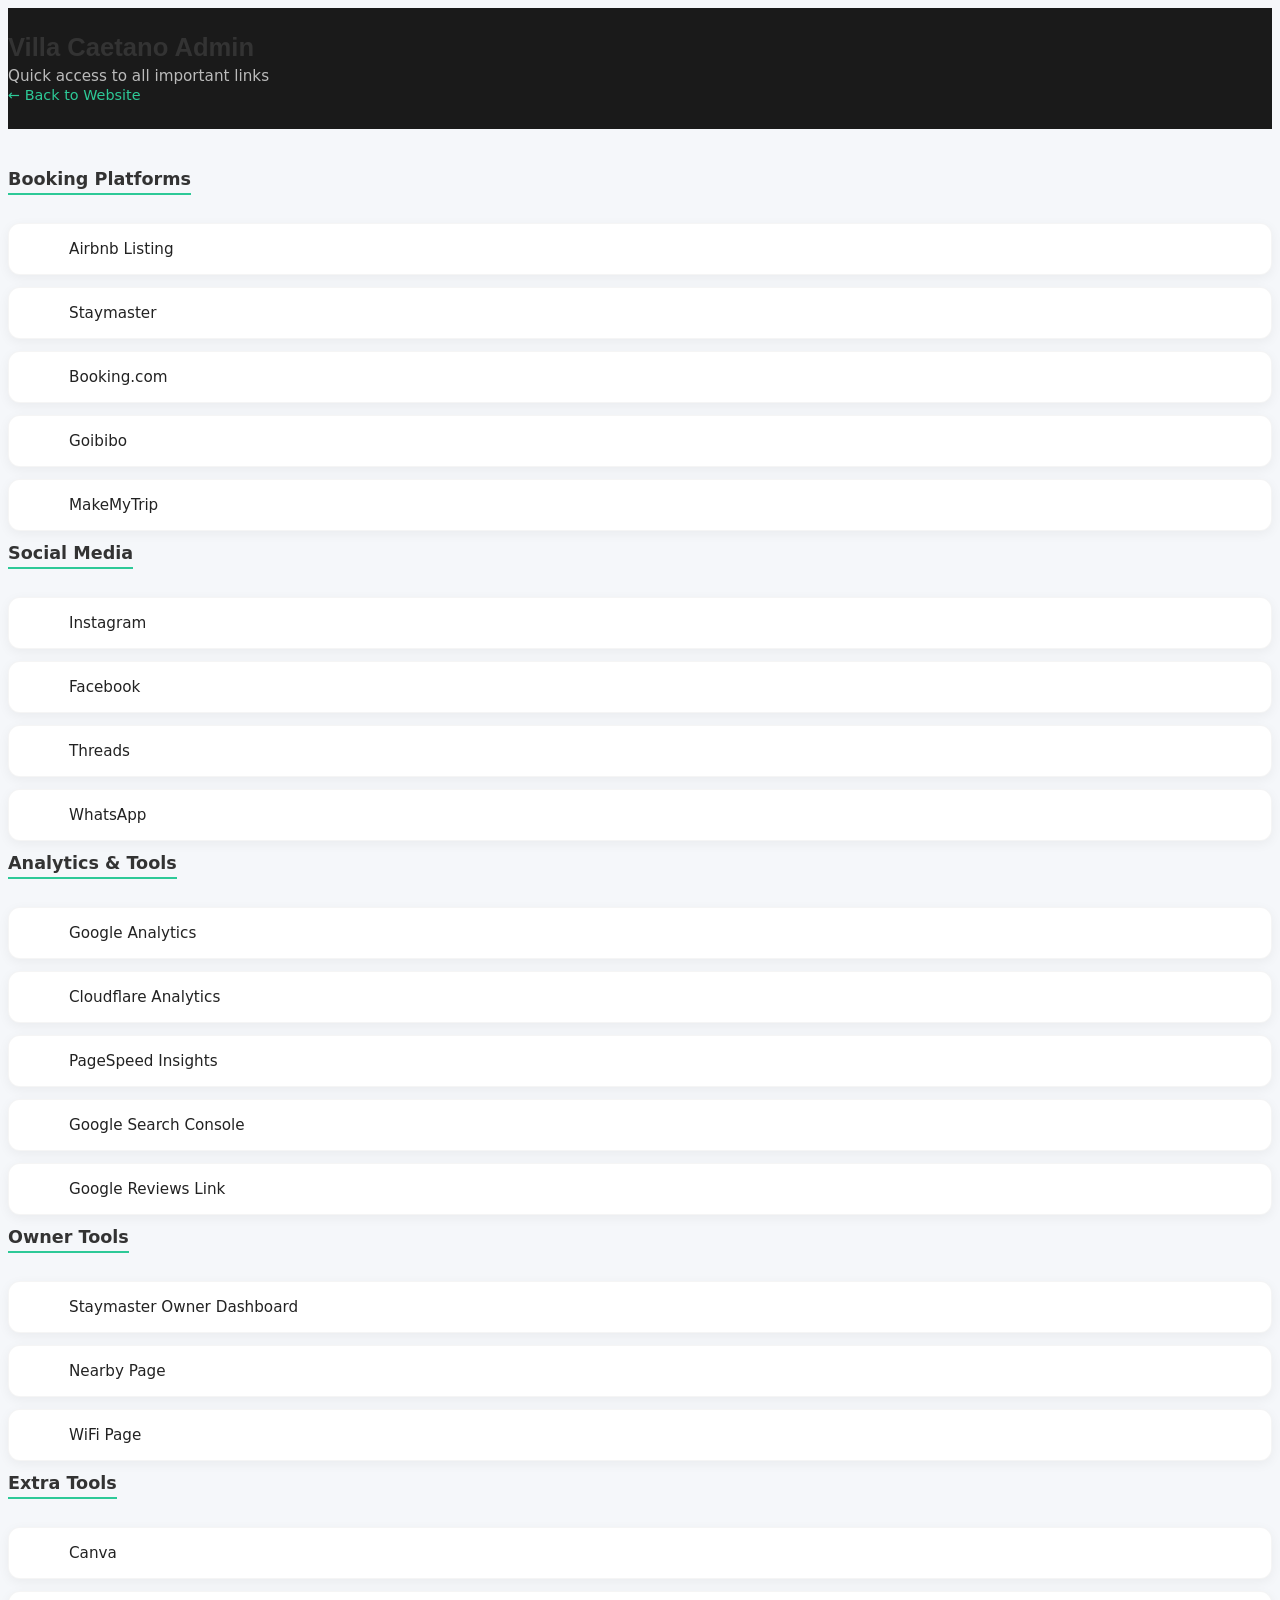
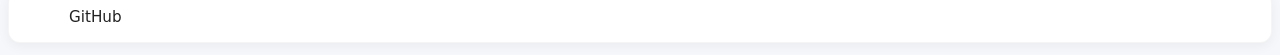
==== admin.html @ e0079b26 "Add files via upload" ====
<!DOCTYPE html>
<html lang="en">
<head>
  <meta charset="utf-8">
  <meta name="viewport" content="width=device-width, initial-scale=1.0">
  <title>Admin | Villa Caetano</title>
  <meta name="robots" content="noindex, nofollow">
  <link rel="icon" href="assets/img/favicon.png" type="image/png">
  <link href="assets/vendor/bootstrap/css/bootstrap.min.css" rel="stylesheet">
  <link href="assets/vendor/bootstrap-icons/bootstrap-icons.css" rel="stylesheet">
  <link href="assets/css/main.css" rel="stylesheet">

  <style>
    body {
      background: #f5f7fa;
    }
    .admin-header {
      background: #1a1a1a;
      color: white;
      padding: 25px 0;
      margin-bottom: 40px;
    }
    .admin-header h1 {
      font-size: 1.6rem;
      margin: 0;
    }
    .admin-header p {
      margin: 5px 0 0;
      opacity: 0.7;
      font-size: 0.95rem;
    }
    .section-title {
      font-size: 1.1rem;
      font-weight: 600;
      margin-bottom: 18px;
      color: #333;
      border-bottom: 2px solid #2dc997;
      display: inline-block;
      padding-bottom: 4px;
    }
    .link-card {
      background: white;
      border-radius: 12px;
      padding: 16px 18px;
      margin-bottom: 12px;
      display: flex;
      align-items: center;
      gap: 14px;
      text-decoration: none;
      color: #222;
      box-shadow: 0 3px 12px rgba(0,0,0,0.05);
      transition: all 0.25s ease;
      border: 1px solid rgba(0,0,0,0.04);
    }
    .link-card:hover {
      transform: translateY(-3px);
      box-shadow: 0 8px 20px rgba(0,0,0,0.09);
      color: #2dc997;
    }
    .link-card i {
      font-size: 1.4rem;
      width: 28px;
      text-align: center;
    }
    .link-card span {
      font-weight: 500;
      font-size: 0.95rem;
    }
    .back-link {
      color: #2dc997;
      text-decoration: none;
      font-size: 0.9rem;
    }
    .back-link:hover {
      text-decoration: underline;
    }
  </style>
</head>
<body>

  <div class="admin-header">
    <div class="container d-flex justify-content-between align-items-center">
      <div>
        <h1>Villa Caetano Admin</h1>
        <p>Quick access to all important links</p>
      </div>
      <a href="/" class="back-link">← Back to Website</a>
    </div>
  </div>

  <div class="container pb-5">
    <div class="row g-4">

      <!-- BOOKING PLATFORMS -->
      <div class="col-md-6 col-lg-4">
        <div class="section-title">Booking Platforms</div>

        <a href="https://www.airbnb.co.in/rooms/1704891866347043281" target="_blank" class="link-card">
          <i class="bi bi-house-heart" style="color:#FF5A5F;"></i>
          <span>Airbnb Listing</span>
        </a>

        <a href="https://staymaster.in/property-details/caetano" target="_blank" class="link-card">
          <i class="bi bi-building" style="color:#2dc997;"></i>
          <span>Staymaster</span>
        </a>

        <a href="https://www.booking.com/" target="_blank" class="link-card">
          <i class="bi bi-calendar-check" style="color:#003580;"></i>
          <span>Booking.com</span>
        </a>

        <a href="https://www.goibibo.com/" target="_blank" class="link-card">
          <i class="bi bi-airplane" style="color:#ff6600;"></i>
          <span>Goibibo</span>
        </a>

        <a href="https://www.makemytrip.com/" target="_blank" class="link-card">
          <i class="bi bi-briefcase" style="color:#e71c23;"></i>
          <span>MakeMyTrip</span>
        </a>
      </div>

      <!-- SOCIAL MEDIA -->
      <div class="col-md-6 col-lg-4">
        <div class="section-title">Social Media</div>

        <a href="https://www.instagram.com/villacaetanogoa/" target="_blank" class="link-card">
          <i class="bi bi-instagram" style="color:#E1306C;"></i>
          <span>Instagram</span>
        </a>

        <a href="https://www.facebook.com/villacaetanogoa/" target="_blank" class="link-card">
          <i class="bi bi-facebook" style="color:#1877F2;"></i>
          <span>Facebook</span>
        </a>

        <a href="https://www.threads.net/@villacaetanogoa" target="_blank" class="link-card">
          <i class="bi bi-threads" style="color:#000;"></i>
          <span>Threads</span>
        </a>

        <a href="https://wa.me/917020430564" target="_blank" class="link-card">
          <i class="bi bi-whatsapp" style="color:#25D366;"></i>
          <span>WhatsApp</span>
        </a>
      </div>

      <!-- ANALYTICS & TOOLS -->
      <div class="col-md-6 col-lg-4">
        <div class="section-title">Analytics & Tools</div>

        <a href="https://analytics.google.com/" target="_blank" class="link-card">
          <i class="bi bi-graph-up" style="color:#F9AB00;"></i>
          <span>Google Analytics</span>
        </a>

        <a href="https://dash.cloudflare.com/" target="_blank" class="link-card">
          <i class="bi bi-cloud" style="color:#F6821F;"></i>
          <span>Cloudflare Analytics</span>
        </a>

        <a href="https://pagespeed.web.dev/analysis?url=https://villacaetano.com" target="_blank" class="link-card">
          <i class="bi bi-speedometer2" style="color:#4285F4;"></i>
          <span>PageSpeed Insights</span>
        </a>

        <a href="https://search.google.com/search-console" target="_blank" class="link-card">
          <i class="bi bi-search" style="color:#34A853;"></i>
          <span>Google Search Console</span>
        </a>

        <a href="https://g.page/r/CSmhO2K32fIWEBM/review" target="_blank" class="link-card">
          <i class="bi bi-star" style="color:#FBBC05;"></i>
          <span>Google Reviews Link</span>
        </a>
      </div>

      <!-- OWNER / USEFUL -->
      <div class="col-md-6 col-lg-4">
        <div class="section-title">Owner Tools</div>

        <a href="https://staymaster.s.gy/caetano-villa-3bhk" target="_blank" class="link-card">
          <i class="bi bi-speedometer" style="color:#2dc997;"></i>
          <span>Staymaster Owner Dashboard</span>
        </a>

        <a href="nearby.html" class="link-card">
          <i class="bi bi-geo-alt" style="color:#e74c3c;"></i>
          <span>Nearby Page</span>
        </a>

        <a href="wifi.html" class="link-card">
          <i class="bi bi-wifi" style="color:#3498db;"></i>
          <span>WiFi Page</span>
        </a>
      </div>

      <!-- EXTRA USEFUL TOOLS -->
      <div class="col-md-6 col-lg-4">
        <div class="section-title">Extra Tools</div>

        <a href="https://www.canva.com/" target="_blank" class="link-card">
          <i class="bi bi-palette" style="color:#00C4CC;"></i>
          <span>Canva</span>
        </a>

        <a href="https://github.com/" target="_blank" class="link-card">
          <i class="bi bi-github" style="color:#333;"></i>
          <span>GitHub</span>
        </a>
      </div>

    </div>
  </div>

</body>
</html>
---- assets/css/main.css ----
/**
* Template Name: Regna
* Template URL: https://bootstrapmade.com/regna-bootstrap-onepage-template/
* Updated: Aug 07 2024 with Bootstrap v5.3.3
* Author: BootstrapMade.com
* License: https://bootstrapmade.com/license/
* Cleaned for Villa Caetano
*/

/*--------------------------------------------------------------
# Font & Color Variables
--------------------------------------------------------------*/
:root {
  --default-font: "Roboto", system-ui, -apple-system, "Segoe UI", Roboto, "Helvetica Neue", Arial, "Noto Sans", "Liberation Sans", sans-serif, "Apple Color Emoji", "Segoe UI Emoji", "Segoe UI Symbol", "Noto Color Emoji";
  --heading-font: "Roboto", sans-serif;
  --nav-font: "Poppins", sans-serif;
}

:root {
  --background-color: #ffffff;
  --default-color: #666666;
  --heading-color: #333333;
  --accent-color: #2dc997;
  --surface-color: #ffffff;
  --contrast-color: #ffffff;
}

:root {
  --nav-color: #ffffff;
  --nav-hover-color: #ffffff;
  --nav-mobile-background-color: #ffffff;
  --nav-dropdown-background-color: #ffffff;
  --nav-dropdown-color: #666666;
  --nav-dropdown-hover-color: #2dc997;
}

.light-background {
  --background-color: #f9f9f9;
  --surface-color: #ffffff;
}

.dark-background {
  --background-color: #2f3942;
  --default-color: #ffffff;
  --heading-color: #ffffff;
  --surface-color: #445360;
  --contrast-color: #ffffff;
}

:root {
  scroll-behavior: smooth;
}

/*--------------------------------------------------------------
# General Styling & Shared Classes
--------------------------------------------------------------*/
body {
  color: var(--default-color);
  background-color: var(--background-color);
  font-family: var(--default-font);
}

a {
  color: var(--accent-color);
  text-decoration: none;
  transition: 0.3s;
}

a:hover {
  color: color-mix(in srgb, var(--accent-color), transparent 25%);
  text-decoration: none;
}

h1, h2, h3, h4, h5, h6 {
  color: var(--heading-color);
  font-family: var(--heading-font);
}

/* Pulsating Play Button */
.pulsating-play-btn {
  width: 94px;
  height: 94px;
  background: radial-gradient(var(--accent-color) 50%, color-mix(in srgb, var(--accent-color), transparent 75%) 52%);
  border-radius: 50%;
  display: block;
  position: relative;
  overflow: hidden;
}

.pulsating-play-btn:before {
  content: "";
  position: absolute;
  width: 120px;
  height: 120px;
  animation-delay: 0s;
  animation: pulsate-play-btn 2s;
  animation-direction: forwards;
  animation-iteration-count: infinite;
  animation-timing-function: steps;
  opacity: 1;
  border-radius: 50%;
  border: 5px solid color-mix(in srgb, var(--accent-color), transparent 30%);
  top: -15%;
  left: -15%;
  background: rgba(198, 16, 0, 0);
}

.pulsating-play-btn:after {
  content: "";
  position: absolute;
  left: 50%;
  top: 50%;
  transform: translateX(-40%) translateY(-50%);
  width: 0;
  height: 0;
  border-top: 10px solid transparent;
  border-bottom: 10px solid transparent;
  border-left: 15px solid #fff;
  z-index: 100;
  transition: all 400ms cubic-bezier(0.55, 0.055, 0.675, 0.19);
}

.pulsating-play-btn:hover:before {
  content: "";
  position: absolute;
  left: 50%;
  top: 50%;
  transform: translateX(-40%) translateY(-50%);
  width: 0;
  height: 0;
  border: none;
  border-top: 10px solid transparent;
  border-bottom: 10px solid transparent;
  border-left: 15px solid #fff;
  z-index: 200;
  animation: none;
  border-radius: 0;
}

.pulsating-play-btn:hover:after {
  border-left: 15px solid var(--accent-color);
  transform: scale(20);
}

@keyframes pulsate-play-btn {
  0% {
    transform: scale(0.6, 0.6);
    opacity: 1;
  }
  100% {
    transform: scale(1, 1);
    opacity: 0;
  }
}

/*--------------------------------------------------------------
# Global Header
--------------------------------------------------------------*/
.header {
  --background-color: rgba(0, 0, 0, 0);
  --default-color: #ffffff;
  --heading-color: #ffffff;
  color: var(--default-color);
  background-color: var(--background-color);
  padding: 15px 0;
  transition: all 0.5s;
  z-index: 997;
}

.header .logo {
  line-height: 1;
}

.header .logo img {
  max-height: 70px;
  margin-right: auto;
}

.header .logo h1 {
  font-size: 30px;
  margin: 0;
  font-weight: 400;
  color: var(--heading-color);
  text-transform: uppercase;
}

.scrolled .header {
  box-shadow: 0px 0 18px rgba(0, 0, 0, 0.1);
  --background-color: #474d52;
}

/*--------------------------------------------------------------
# Navigation Menu
--------------------------------------------------------------*/
@media (min-width: 1200px) {
  .navmenu {
    padding: 0;
  }

  .navmenu ul {
    margin: 0;
    padding: 0;
    display: flex;
    list-style: none;
    align-items: center;
  }

  .navmenu li {
    position: relative;
  }

  .navmenu > ul > li {
    white-space: nowrap;
    padding: 15px 14px;
  }

  .navmenu > ul > li:last-child {
    padding-right: 0;
  }

  .navmenu a,
  .navmenu a:focus {
    color: var(--nav-color);
    font-size: 14px;
    padding: 0 2px;
    font-family: var(--nav-font);
    font-weight: 400;
    display: flex;
    align-items: center;
    justify-content: space-between;
    white-space: nowrap;
    transition: 0.3s;
    position: relative;
    text-transform: uppercase;
  }

  .navmenu a i,
  .navmenu a:focus i {
    font-size: 12px;
    line-height: 0;
    margin-left: 5px;
    transition: 0.3s;
  }

  .navmenu > ul > li > a:before {
    content: "";
    position: absolute;
    width: 100%;
    height: 2px;
    bottom: -6px;
    left: 0;
    background-color: var(--accent-color);
    visibility: hidden;
    width: 0px;
    transition: all 0.3s ease-in-out 0s;
  }

  .navmenu a:hover:before,
  .navmenu li:hover > a:before,
  .navmenu .active:before {
    visibility: visible;
    width: 100%;
  }

  .navmenu li:hover > a,
  .navmenu .active,
  .navmenu .active:focus {
    color: var(--nav-hover-color);
  }

  .navmenu .dropdown ul {
    margin: 0;
    padding: 10px 0;
    background: var(--nav-dropdown-background-color);
    display: block;
    position: absolute;
    visibility: hidden;
    left: 14px;
    top: 130%;
    opacity: 0;
    transition: 0.3s;
    border-radius: 4px;
    z-index: 99;
    box-shadow: 0px 0px 30px rgba(0, 0, 0, 0.1);
  }

  .navmenu .dropdown ul li {
    min-width: 200px;
  }

  .navmenu .dropdown ul a {
    padding: 10px 20px;
    font-size: 15px;
    text-transform: none;
    color: var(--nav-dropdown-color);
  }

  .navmenu .dropdown ul a i {
    font-size: 12px;
  }

  .navmenu .dropdown ul a:hover,
  .navmenu .dropdown ul .active:hover,
  .navmenu .dropdown ul li:hover > a {
    color: var(--nav-dropdown-hover-color);
  }

  .navmenu .dropdown:hover > ul {
    opacity: 1;
    top: 100%;
    visibility: visible;
  }

  .navmenu .dropdown .dropdown ul {
    top: 0;
    left: -90%;
    visibility: hidden;
  }

  .navmenu .dropdown .dropdown:hover > ul {
    opacity: 1;
    top: 0;
    left: -100%;
    visibility: visible;
  }
}

/* Mobile Navigation */
@media (max-width: 1199px) {
  .mobile-nav-toggle {
    color: var(--nav-color);
    font-size: 28px;
    line-height: 0;
    margin-right: 10px;
    cursor: pointer;
    transition: color 0.3s;
  }

  .navmenu {
    padding: 0;
    z-index: 9997;
  }

  .navmenu ul {
    display: none;
    list-style: none;
    position: absolute;
    inset: 60px 20px 20px 20px;
    padding: 10px 0;
    margin: 0;
    border-radius: 6px;
    background-color: var(--nav-mobile-background-color);
    border: 1px solid color-mix(in srgb, var(--default-color), transparent 90%);
    box-shadow: none;
    overflow-y: auto;
    transition: 0.3s;
    z-index: 9998;
  }

  .navmenu a,
  .navmenu a:focus {
    color: var(--nav-dropdown-color);
    padding: 10px 20px;
    font-family: var(--nav-font);
    font-size: 17px;
    font-weight: 500;
    display: flex;
    align-items: center;
    justify-content: space-between;
    white-space: nowrap;
    transition: 0.3s;
  }

  .navmenu a i,
  .navmenu a:focus i {
    font-size: 12px;
    line-height: 0;
    margin-left: 5px;
    width: 30px;
    height: 30px;
    display: flex;
    align-items: center;
    justify-content: center;
    border-radius: 50%;
    transition: 0.3s;
    background-color: color-mix(in srgb, var(--accent-color), transparent 90%);
  }

  .navmenu a i:hover,
  .navmenu a:focus i:hover {
    background-color: var(--accent-color);
    color: var(--contrast-color);
  }

  .navmenu a:hover,
  .navmenu .active,
  .navmenu .active:focus {
    color: var(--nav-dropdown-hover-color);
  }

  .navmenu .active i,
  .navmenu .active:focus i {
    background-color: var(--accent-color);
    color: var(--contrast-color);
    transform: rotate(180deg);
  }

  .navmenu .dropdown ul {
    position: static;
    display: none;
    z-index: 99;
    padding: 10px 0;
    margin: 10px 20px;
    background-color: var(--nav-dropdown-background-color);
    transition: all 0.5s ease-in-out;
  }

  .navmenu .dropdown ul ul {
    background-color: rgba(33, 37, 41, 0.1);
  }

  .navmenu .dropdown > .dropdown-active {
    display: block;
    background-color: rgba(33, 37, 41, 0.03);
  }

  .mobile-nav-active {
    overflow: hidden;
  }

  .mobile-nav-active .mobile-nav-toggle {
    color: #fff;
    position: absolute;
    font-size: 32px;
    top: 15px;
    right: 15px;
    margin-right: 0;
    z-index: 9999;
  }

  .mobile-nav-active .navmenu {
    position: fixed;
    overflow: hidden;
    inset: 0;
    background: rgba(33, 37, 41, 0.8);
    transition: 0.3s;
  }

  .mobile-nav-active .navmenu > ul {
    display: block;
  }
}

/*--------------------------------------------------------------
# Global Footer
--------------------------------------------------------------*/
.footer {
  color: var(--default-color);
  background-color: var(--background-color);
  font-size: 14px;
  text-align: center;
  padding: 30px 0;
  position: relative;
}

.footer h3 {
  font-size: 36px;
  font-weight: 700;
  position: relative;
  padding: 0;
  margin: 0 0 15px 0;
}

.footer p {
  font-size: 15px;
  font-style: italic;
  padding: 0;
  margin: 0 0 30px 0;
}

.footer .social-links {
  margin: 0 0 30px 0;
}

.footer .social-links a {
  font-size: 16px;
  display: flex;
  align-items: center;
  justify-content: center;
  background: var(--accent-color);
  color: var(--contrast-color);
  line-height: 1;
  margin: 0 4px;
  border-radius: 50%;
  text-align: center;
  width: 36px;
  height: 36px;
  transition: 0.3s;
}

.footer .social-links a:hover {
  background: color-mix(in srgb, var(--accent-color), transparent 20%);
  text-decoration: none;
}

.footer .copyright {
  padding-top: 25px;
  border-top: 1px solid color-mix(in srgb, var(--default-color), transparent 90%);
}

.footer .credits {
  font-size: 13px;
  padding-top: 5px;
}

/*--------------------------------------------------------------
# Disable AOS animation delay on mobile
--------------------------------------------------------------*/
@media screen and (max-width: 768px) {
  [data-aos-delay] {
    transition-delay: 0 !important;
  }
}

/*--------------------------------------------------------------
# Global Sections
--------------------------------------------------------------*/
section,
.section {
  color: var(--default-color);
  background-color: var(--background-color);
  padding: 60px 0;
  scroll-margin-top: 81px;
  overflow: clip;
}

@media (max-width: 1199px) {
  section,
  .section {
    scroll-margin-top: 66px;
  }
}

/*--------------------------------------------------------------
# Global Section Titles
--------------------------------------------------------------*/
.section-title {
  text-align: center;
  padding-bottom: 60px;
  position: relative;
}

.section-title h2 {
  font-size: 32px;
  font-weight: 700;
  margin-bottom: 15px;
  text-transform: uppercase;
}

.section-title p {
  margin-bottom: 0;
}

/*--------------------------------------------------------------
# Hero Section
--------------------------------------------------------------*/
.hero {
  width: 100%;
  min-height: 100vh;
  position: relative;
  padding: 80px 0;
  display: flex;
  align-items: center;
  justify-content: center;
}

.hero img {
  position: absolute;
  inset: 0;
  display: block;
  width: 100%;
  height: 100%;
  object-fit: cover;
  z-index: 1;
}

.hero:before {
  content: "";
  background: color-mix(in srgb, var(--background-color), transparent 65%);
  position: absolute;
  inset: 0;
  z-index: 2;
}

.hero .container {
  position: relative;
  z-index: 3;
}

.hero h2 {
  margin: 0;
  font-size: 48px;
  font-weight: 700;
}

.hero p {
  margin: 10px 0 0 0;
  font-size: 24px;
  color: var(--heading-color);
}

.hero .btn-get-started {
  color: var(--default-color);
  font-weight: 400;
  font-size: 16px;
  letter-spacing: 1px;
  display: inline-block;
  padding: 8px 40px;
  margin: 30px 0 0 0;
  border-radius: 4px;
  transition: 0.5s;
  border: 2px solid color-mix(in srgb, var(--default-color), transparent 50%);
}

.hero .btn-get-started:hover {
  color: var(--contrast-color);
  background: var(--accent-color);
  border-color: var(--accent-color);
}

@media (max-width: 768px) {
  .hero h2 {
    font-size: 32px;
  }
  .hero p {
    font-size: 18px;
  }
}

/*--------------------------------------------------------------
# About Section
--------------------------------------------------------------*/
.about .content h3 {
  font-size: 2rem;
  font-weight: 700;
}

.about .content ul {
  list-style: none;
  padding: 0;
}

.about .content ul li {
  display: flex;
  align-items: flex-start;
  margin-top: 40px;
}

.about .content ul i {
  flex-shrink: 0;
  font-size: 48px;
  color: #2dc997;
  margin-right: 20px;
  line-height: 0;
}

.about .content ul h5 {
  font-size: 18px;
  font-weight: 700;
}

.about .content ul p {
  font-size: 15px;
}

.about .content p:last-child {
  margin-bottom: 0;
}

.about .pulsating-play-btn {
  position: absolute;
  left: calc(50% - 47px);
  top: calc(50% - 47px);
}

/*--------------------------------------------------------------
# Portfolio / Gallery Section
--------------------------------------------------------------*/
.portfolio .portfolio-filters {
  padding: 0 0 20px 0;
  margin: 0 auto;
  list-style: none;
  text-align: center;
}

.portfolio .portfolio-filters li {
  cursor: pointer;
  display: inline-block;
  padding: 0;
  font-size: 18px;
  font-weight: 500;
  margin: 0 10px;
  line-height: 1;
  transition: all 0.3s ease-in-out;
}

.portfolio .portfolio-filters li:hover,
.portfolio .portfolio-filters li.filter-active {
  color: var(--accent-color);
}

.portfolio .portfolio-filters li:first-child {
  margin-left: 0;
}

.portfolio .portfolio-filters li:last-child {
  margin-right: 0;
}

@media (max-width: 575px) {
  .portfolio .portfolio-filters li {
    font-size: 14px;
    margin: 0 5px;
  }
}

.portfolio .portfolio-content {
  background-color: var(--surface-color);
  box-shadow: 0px 10px 30px rgba(0, 0, 0, 0.1);
  height: 100%;
  overflow: hidden;
}

.portfolio .portfolio-content img {
  transition: 0.3s;
  position: relative;
  z-index: 1;
}

.portfolio .portfolio-content .portfolio-info {
  background-color: var(--background-color);
  border-top: 1px solid color-mix(in srgb, var(--default-color), transparent 90%);
  padding: 25px 20px;
  position: relative;
  z-index: 2;
}

.portfolio .portfolio-content .portfolio-info h4 {
  font-size: 18px;
  font-weight: 600;
  padding-right: 50px;
}

.portfolio .portfolio-content .portfolio-info h4 a {
  color: var(--heading-color);
  transition: 0.3s;
}

.portfolio .portfolio-content .portfolio-info h4 a:hover {
  color: var(--accent-color);
}

.portfolio .portfolio-content .portfolio-info p {
  color: color-mix(in srgb, var(--default-color), transparent 30%);
  font-size: 14px;
  margin-bottom: 0;
  padding-right: 50px;
}

.portfolio .portfolio-content:hover img {
  transform: scale(1.1);
}

/*--------------------------------------------------------------
# Contact Section
--------------------------------------------------------------*/
.contact .info-item + .info-item {
  margin-top: 40px;
}

.contact .info-item i {
  color: var(--contrast-color);
  background: var(--accent-color);
  font-size: 20px;
  width: 44px;
  height: 44px;
  display: flex;
  justify-content: center;
  align-items: center;
  border-radius: 4px;
  transition: all 0.3s ease-in-out;
  margin-right: 15px;
}

.contact .info-item h3 {
  padding: 0;
  font-size: 18px;
  font-weight: 700;
  margin-bottom: 5px;
}

.contact .info-item p {
  padding: 0;
  margin-bottom: 0;
  font-size: 14px;
}

/*--------------------------------------------------------------
# Share Button
--------------------------------------------------------------*/
.btn-share {
  background-color: #2dc997;
  color: #fff;
  border: none;
  border-radius: 50px;
  padding: 8px 20px;
  font-size: 0.95rem;
  font-weight: 500;
  transition: all 0.25s ease;
}

.btn-share:hover,
.btn-share:focus,
.btn-share:active {
  background-color: #25b585 !important;
  color: #fff !important;
  box-shadow: 0 4px 12px rgba(45, 201, 151, 0.3);
}

.btn-share::after {
  margin-left: 6px;
}

/* Dropdown polish */
#about .dropdown-menu {
  min-width: 200px;
  border-radius: 12px;
  padding: 8px 0;
  margin-top: 8px !important;
}

#about .dropdown-item {
  padding: 10px 18px;
  font-size: 0.95rem;
  transition: background 0.2s;
}

#about .dropdown-item i {
  font-size: 1.15rem;
  width: 22px;
}

#about .dropdown-item:hover {
  background-color: #f4f4f4;
}

#about .dropdown-divider {
  margin: 6px 0;
}

/* Cleaner gallery alignment */
.portfolio .portfolio-content {
  display: flex;
  flex-direction: column;
  height: 100%;
}

.portfolio .portfolio-content img {
  width: 100%;
  height: auto;
  display: block;
}

.portfolio .portfolio-info {
  flex-grow: 1;
}

/* ===== Gallery Improvements ===== */
.portfolio .row.gy-4 {
  --bs-gutter-y: 1.2rem;
}

.portfolio .isotope-container {
  margin: 0 -8px;
}

.portfolio .portfolio-item {
  padding: 0 8px 16px 8px;
}

.portfolio .portfolio-content {
  box-shadow: 0 4px 12px rgba(0, 0, 0, 0.06);
  border: 1px solid rgba(0, 0, 0, 0.06);
}

.portfolio .portfolio-info {
  border-top: 1px solid rgba(0, 0, 0, 0.06);
  padding: 18px 16px;
}

.portfolio .portfolio-content img {
  transition: transform 0.45s ease;
}

.portfolio .portfolio-content:hover img {
  transform: scale(1.25);
}

/* ===== Make AOS animations faster ===== */
[data-aos] {
  transition-duration: 0.3s !important;
}

[data-aos-delay] {
  transition-delay: 0.3s !important;
}

/* ===== Book Now Button ===== */
.btn-book {
  display: inline-flex;
  align-items: center;
  justify-content: center;
  background: #2dc997;
  color: #fff !important;
  font-family: 'Poppins', sans-serif;
  font-size: 0.95rem;
  font-weight: 600;
  padding: 10px 22px;
  border-radius: 50px;
  text-decoration: none;
  margin-left: 18px;
  transition: all 0.3s ease;
  box-shadow: 0 4px 15px rgba(45, 201, 151, 0.3);
  white-space: nowrap;
  position: relative;
  z-index: 10;
  animation: soft-pulse 2.5s infinite;
}

.btn-book:hover {
  background: #25b585;
  color: #fff !important;
  transform: translateY(-2px);
  box-shadow: 0 6px 20px rgba(45, 201, 151, 0.45);
}

@keyframes soft-pulse {
  0%   { box-shadow: 0 4px 15px rgba(45, 201, 151, 0.3); }
  50%  { box-shadow: 0 4px 25px rgba(45, 201, 151, 0.55); }
  100% { box-shadow: 0 4px 15px rgba(45, 201, 151, 0.3); }
}

@media (min-width: 1200px) {
  .navmenu ul {
    gap: 6px;
  }

  .navmenu a {
    padding: 10px 12px !important;
  }
}

@media (max-width: 1199px) {
  .btn-book {
    margin-left: 12px;
    padding: 8px 16px;
    font-size: 0.85rem;
  }
}

@media (max-width: 575px) {
  .btn-book {
    padding: 7px 14px;
    font-size: 0.8rem;
    margin-left: 8px;
  }
}

/* ===== WhatsApp Button with Hover Tooltip ===== */
.whatsapp-float {
  position: fixed;
  width: 60px;
  height: 60px;
  bottom: 30px;
  right: 30px;
  background-color: #25D366;
  color: #fff !important;
  border-radius: 50%;
  text-align: center;
  font-size: 32px;
  box-shadow: 0 4px 12px rgba(0, 0, 0, 0.25);
  z-index: 9999;
  display: flex;
  align-items: center;
  justify-content: center;
  transition: all 0.3s ease;
  text-decoration: none !important;
}

.whatsapp-float:hover {
  background-color: #128C7E;
  transform: scale(1.08);
  color: #fff !important;
}

/* Tooltip on hover */
.whatsapp-float::after {
  content: attr(data-tooltip);
  position: absolute;
  right: 75px;
  top: 50%;
  transform: translateY(-50%);
  background: #333;
  color: #fff;
  padding: 8px 14px;
  border-radius: 6px;
  font-size: 14px;
  white-space: nowrap;
  opacity: 0;
  visibility: hidden;
  transition: all 0.25s ease;
  pointer-events: none;
}

.whatsapp-float:hover::after {
  opacity: 1;
  visibility: visible;
  right: 80px;
}

/* Mobile */
@media (max-width: 575px) {
  .whatsapp-float {
    width: 55px;
    height: 55px;
    bottom: 20px;
    right: 20px;
    font-size: 28px;
  }
}
/* ===== Google Rating Box ===== */
.google-rating-box {
  display: flex;
  align-items: center;
  justify-content: space-between;
  background: #fff;
  border-radius: 16px;
  padding: 20px 28px;
  box-shadow: 0 4px 20px rgba(0, 0, 0, 0.06);
  margin-bottom: 40px;
  border: 1px solid rgba(0,0,0,0.04);
}

.rating-left {
  display: flex;
  flex-direction: column;
  gap: 8px;
}

.google-logo {
  display: flex;
  align-items: center;
  gap: 8px;
}

.google-logo .my-reviews {
  font-size: 0.95rem;
  color: #5f6368;
  font-weight: 500;
}

.rating-score {
  display: flex;
  align-items: center;
  gap: 10px;
}

.rating-score .score {
  font-size: 1.9rem;
  font-weight: 700;
  color: #202124;
  line-height: 1;
}

.rating-score .stars {
  color: #fbbc04;
  font-size: 1.15rem;
  letter-spacing: 1px;
}

.rating-score .review-count {
  color: #5f6368;
  font-size: 0.95rem;
}

.leave-review-btn {
  background: #1a73e8;
  color: #fff !important;
  padding: 11px 22px;
  border-radius: 8px;
  font-weight: 500;
  font-size: 0.95rem;
  text-decoration: none;
  transition: all 0.25s ease;
  white-space: nowrap;
}

.leave-review-btn:hover {
  background: #1557b0;
  color: #fff !important;
}

/* ===== Review Cards ===== */
.review-card {
  background: #fff;
  border-radius: 16px;
  padding: 28px 24px;
  box-shadow: 0 8px 25px rgba(0,0,0,0.06);
  height: 100%;
  border: 1px solid rgba(0,0,0,0.04);
  transition: all 0.3s ease;
}

.review-card:hover {
  transform: translateY(-5px);
  box-shadow: 0 12px 30px rgba(0,0,0,0.1);
}

.review-card .stars {
  color: #fbbf24;
  font-size: 1.2rem;
  margin-bottom: 15px;
  letter-spacing: 2px;
}

.review-card .review-text {
  font-size: 0.95rem;
  line-height: 1.6;
  color: #555;
  margin-bottom: 20px;
  font-style: italic;
}

.reviewer {
  display: flex;
  align-items: center;
  gap: 12px;
}

.avatar {
  width: 42px;
  height: 42px;
  background: #2dc997;
  color: white;
  border-radius: 50%;
  display: flex;
  align-items: center;
  justify-content: center;
  font-weight: 600;
  font-size: 0.9rem;
  flex-shrink: 0;
}

.reviewer strong {
  display: block;
  color: #222;
  font-size: 0.95rem;
}

.reviewer span {
  font-size: 0.8rem;
  color: #888;
}

/* Mobile */
@media (max-width: 575px) {
  .google-rating-box {
    flex-direction: column;
    gap: 18px;
    text-align: center;
  }

  .rating-left {
    align-items: center;
  }
}


/* ===== Reviews Slider ===== */
.reviews-slider {
  overflow: hidden;
  position: relative;
  padding: 10px 0;
}

.reviews-track {
  display: flex;
  gap: 24px;
  width: max-content;
  animation: scroll-reviews 25s linear infinite;
}

.reviews-track:hover {
  animation-play-state: paused;
}

.review-card {
  width: 340px;
  flex-shrink: 0;
  background: #fff;
  border-radius: 16px;
  padding: 28px 24px;
  box-shadow: 0 8px 25px rgba(0,0,0,0.06);
  border: 1px solid rgba(0,0,0,0.04);
}

@keyframes scroll-reviews {
  0% {
    transform: translateX(0);
  }
  100% {
    transform: translateX(-50%);
  }
}

/* ===== Nearby Page Only ===== */
.nearby-page #header {
  background: #fff !important;
  box-shadow: 0 2px 15px rgba(0, 0, 0, 0.08);
}

.nearby-page #header .navmenu a {
  color: #333 !important;
}

.nearby-page #header .navmenu a:hover,
.nearby-page #header .navmenu a.active {
  color: #2dc997 !important;
}

.nearby-page #header .logo img {
  height: 55px !important;
  width: auto !important;
  object-fit: contain;
}

/* ===== Nearby Content Styles ===== */
.section {
  padding-top: 110px;
}

.section-title {
  margin-bottom: 28px !important;
}

.section-title h2 {
  font-size: 2.1rem;
  margin-bottom: 8px;
}

.section-title p {
  font-size: 1.05rem;
  color: #666;
}

.section-label {
  font-size: 0.82rem;
  text-transform: uppercase;
  letter-spacing: 1.5px;
  color: #2dc997;
  font-weight: 600;
  margin-bottom: 6px;
}

/* Place Cards */
.place-card {
  background: #fff;
  border-radius: 16px;
  overflow: hidden;
  box-shadow: 0 8px 25px rgba(0,0,0,0.06);
  height: 100%;
  transition: all 0.3s ease;
  border: 1px solid rgba(0,0,0,0.04);
}

.place-card:hover {
  transform: translateY(-6px);
  box-shadow: 0 14px 35px rgba(0,0,0,0.1);
}

.place-card img {
  width: 100%;
  height: 160px;
  object-fit: cover;
}

.place-card .card-body {
  padding: 18px;
}

.place-card h4 {
  font-size: 1.08rem;
  font-weight: 600;
  margin-bottom: 8px;
  color: #222;
}

.place-card p {
  font-size: 0.88rem;
  color: #555;
  line-height: 1.55;
  margin-bottom: 14px;
}

/* Distance badge */
.distance-badge {
  display: inline-block;
  background: #e8f8f2;
  color: #1a7a5a;
  font-size: 0.74rem;
  font-weight: 600;
  padding: 3px 10px;
  border-radius: 30px;
  margin-bottom: 8px;
}

/* Go here button */
.btn-directions {
  display: inline-flex;
  align-items: center;
  gap: 6px;
  background: #2dc997;
  color: white !important;
  padding: 7px 13px;
  border-radius: 8px;
  font-size: 0.84rem;
  font-weight: 500;
  text-decoration: none;
  transition: all 0.25s ease;
}

.btn-directions:hover {
  background: #25b585;
  color: white !important;
}
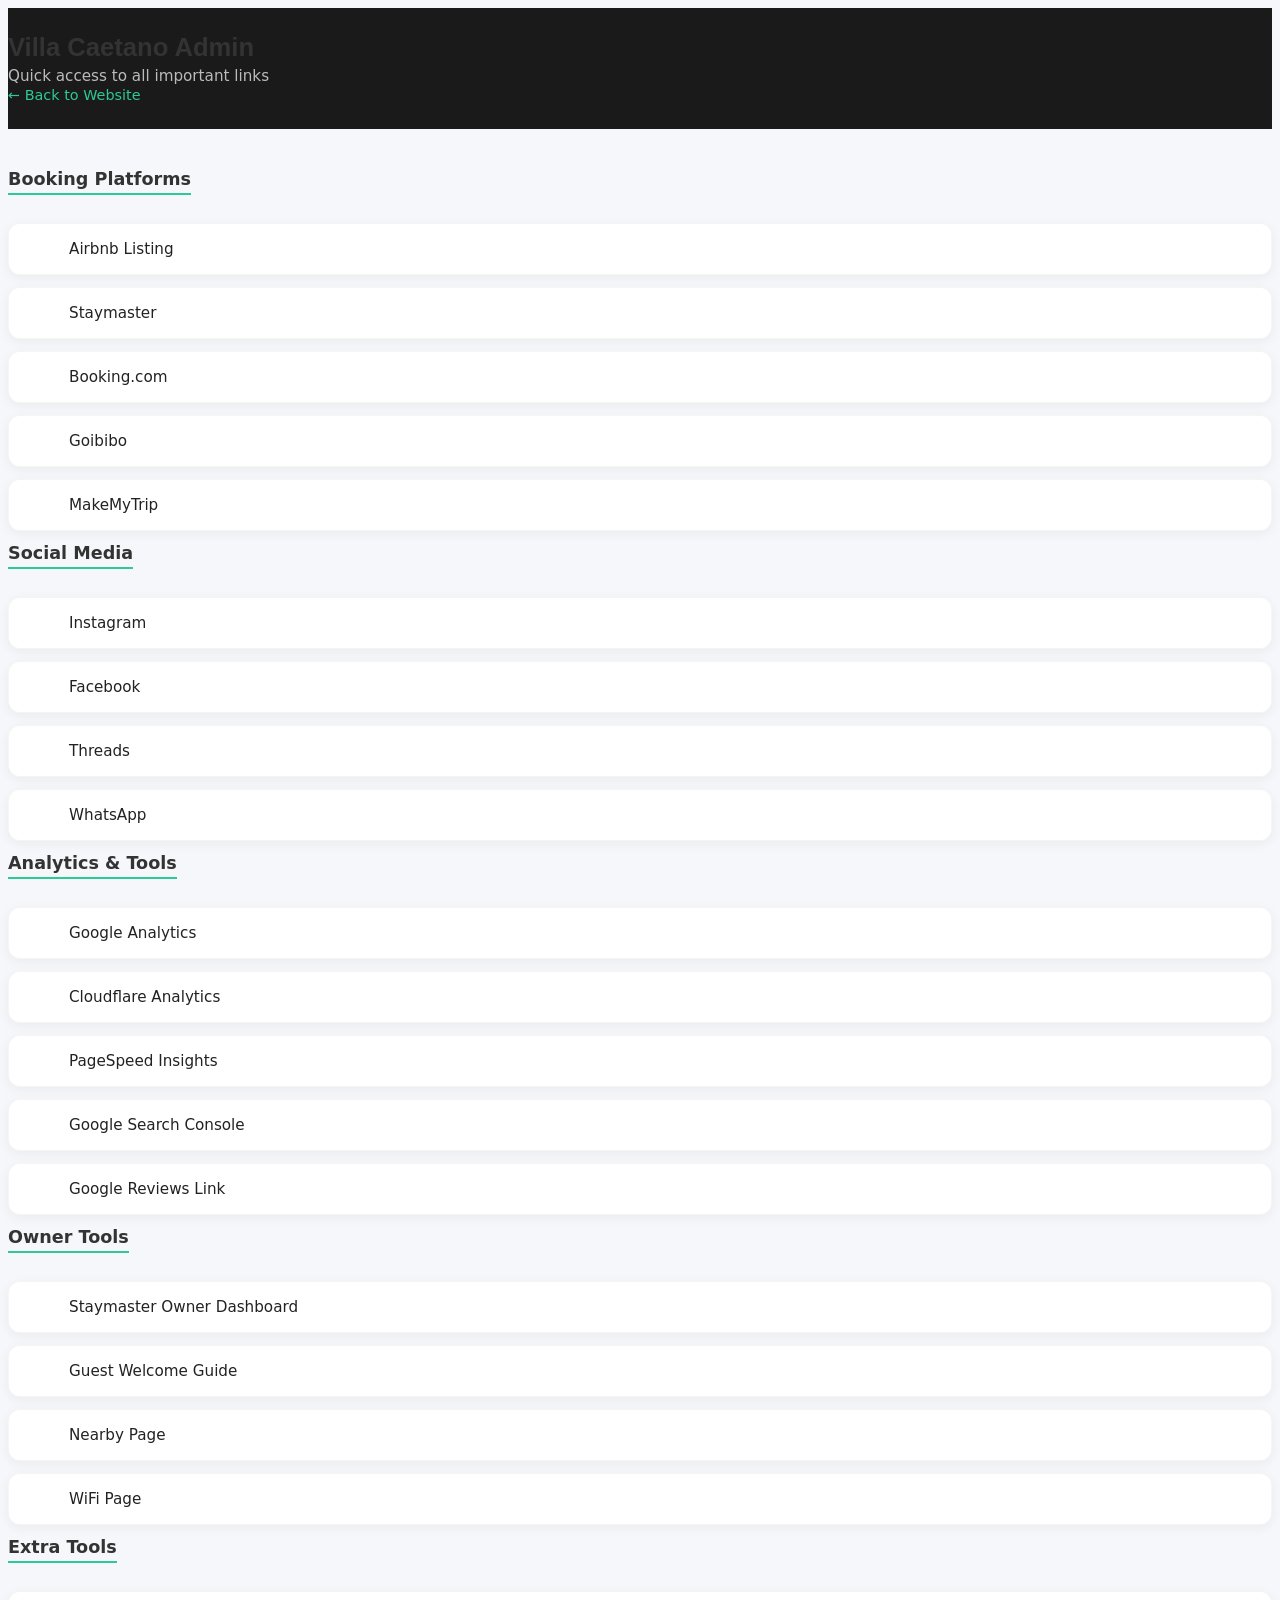
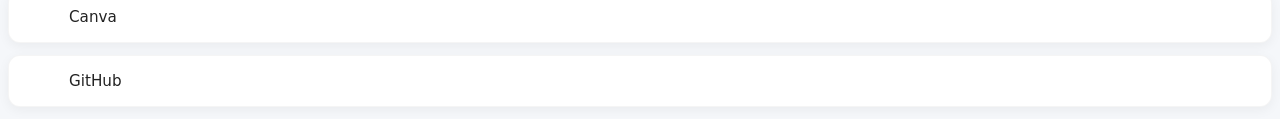
==== commit 0c149a0f: "add welcome page" ====
--- a/admin.html
+++ b/admin.html
@@ -185,6 +185,11 @@
           <span>Staymaster Owner Dashboard</span>
         </a>
 
+        <a href="welcome.html" target="_blank" class="link-card">
+          <i class="bi bi-journal-text" style="color:#2dc997;"></i>
+          <span>Guest Welcome Guide</span>
+        </a>
+		
         <a href="nearby.html" class="link-card">
           <i class="bi bi-geo-alt" style="color:#e74c3c;"></i>
           <span>Nearby Page</span>
@@ -215,4 +220,4 @@
   </div>
 
 </body>
-</html>+</html>
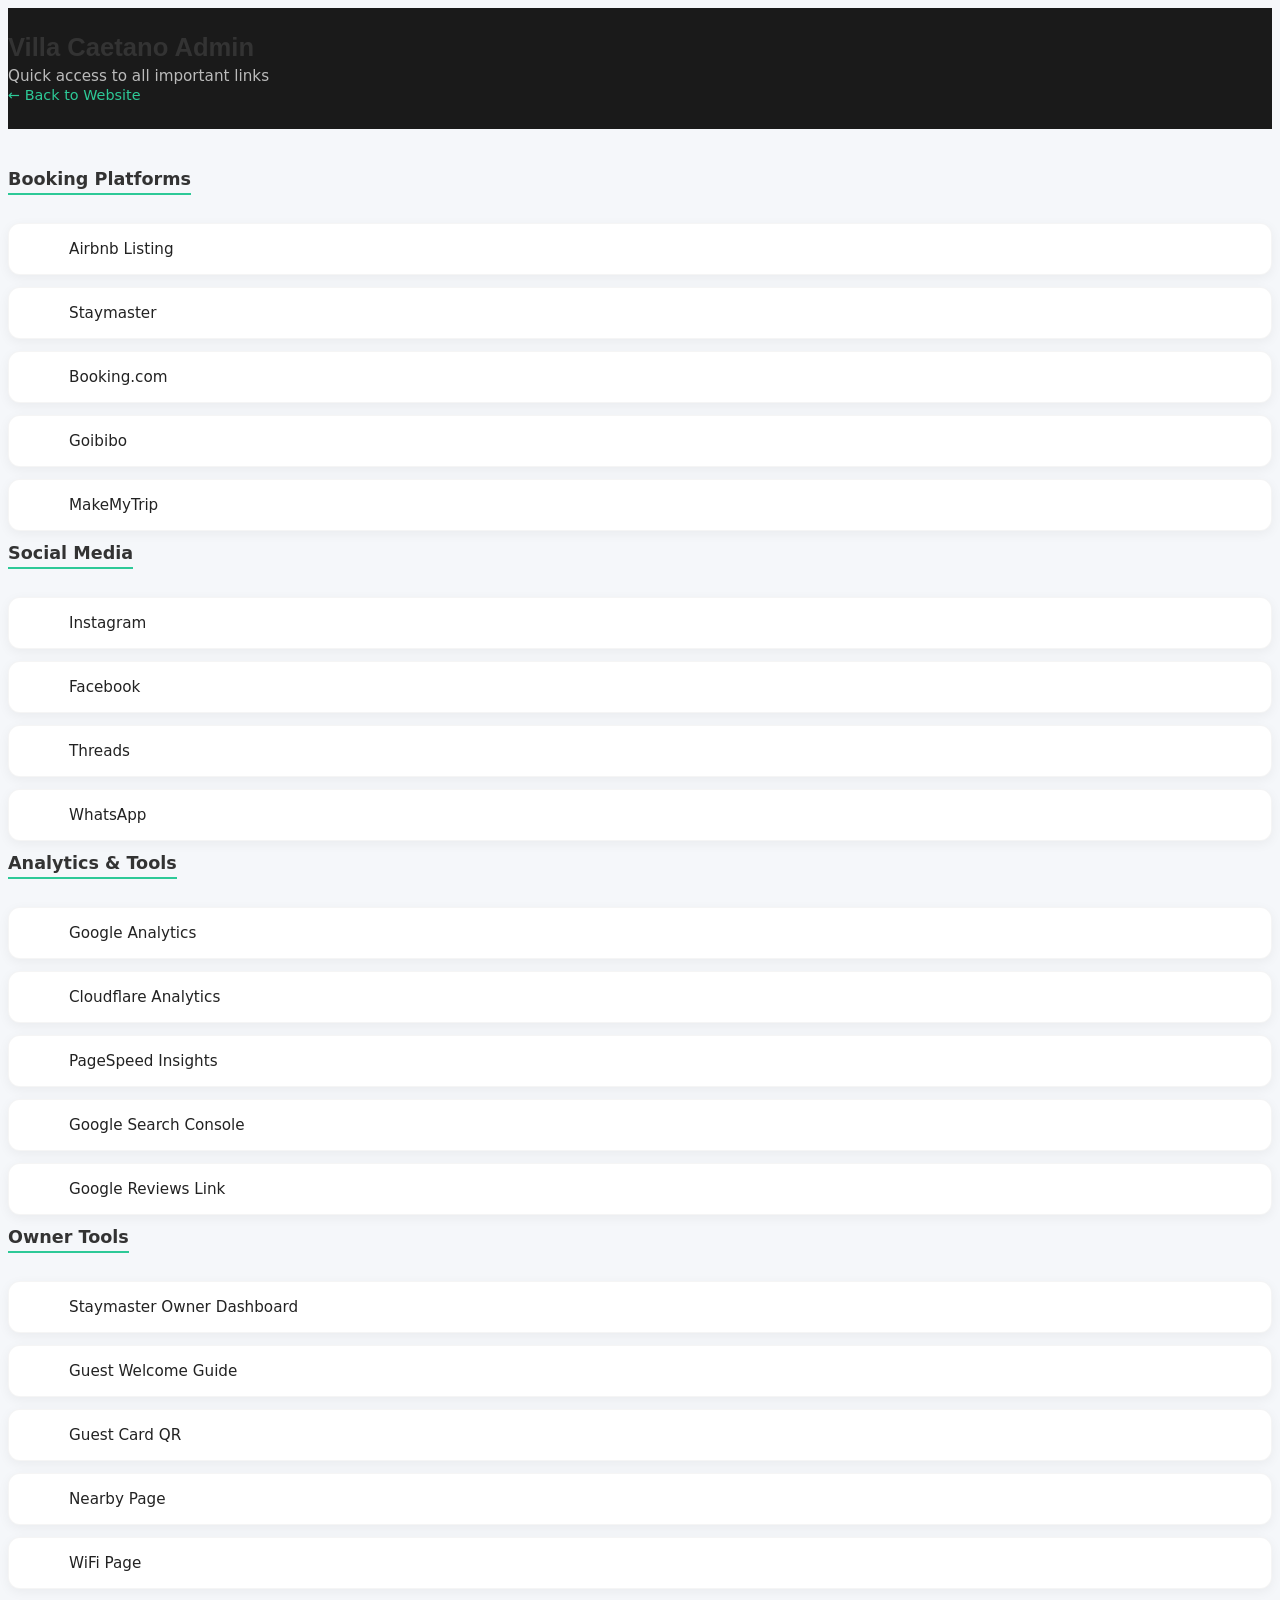
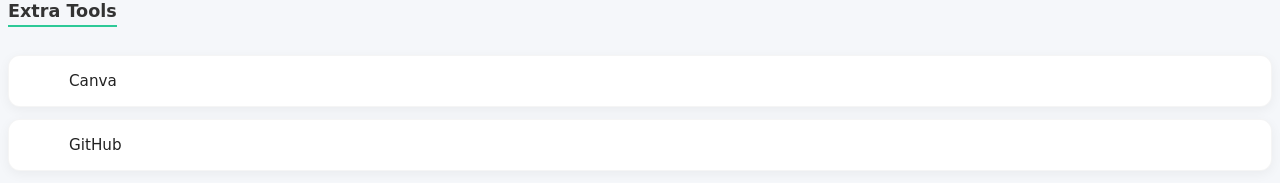
==== commit 7b46b37b: "Update admin.html" ====
--- a/admin.html
+++ b/admin.html
@@ -189,6 +189,13 @@
           <i class="bi bi-journal-text" style="color:#2dc997;"></i>
           <span>Guest Welcome Guide</span>
         </a>
+
+		    <a href="guestcard.html" target="_blank" class="link-card">
+          <i class="bi bi-qr-code-scan" style="color:#2dc997;"></i>
+          <span>Guest Card QR </span>
+        </a>
+
+	
 		
         <a href="nearby.html" class="link-card">
           <i class="bi bi-geo-alt" style="color:#e74c3c;"></i>
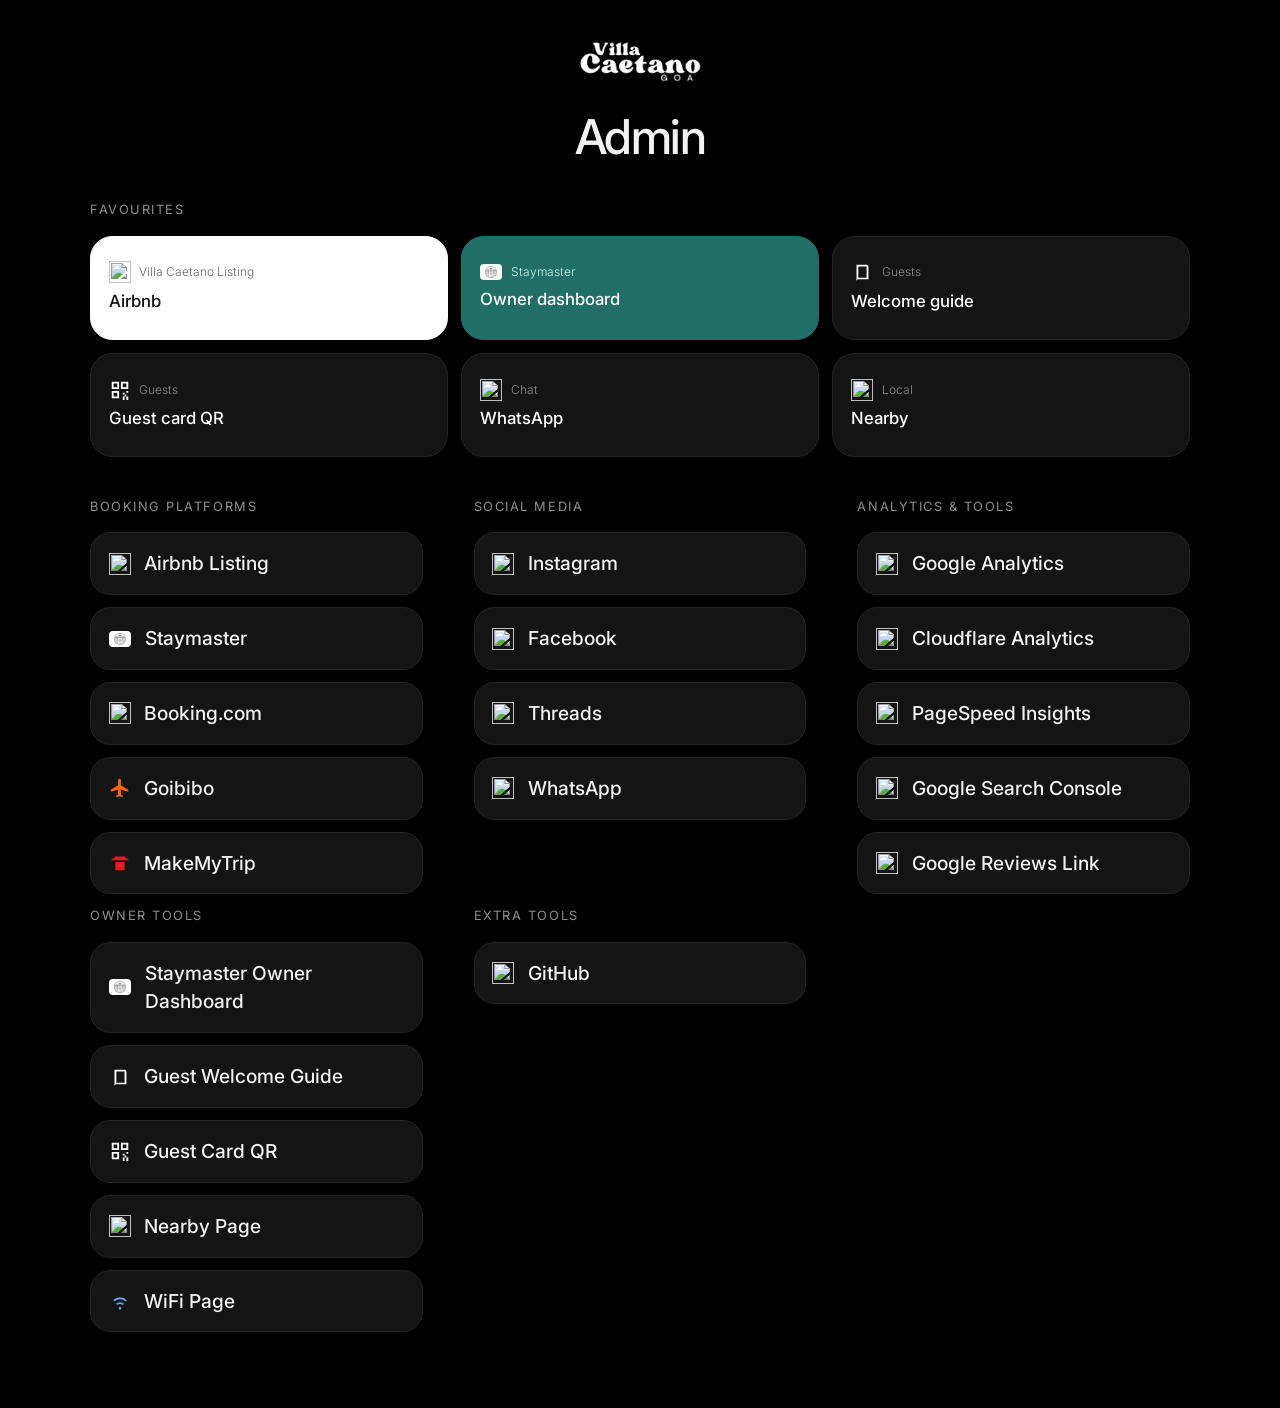
==== commit 6d0ef4a9: "Add files via upload" ====
--- a/admin.html
+++ b/admin.html
@@ -6,225 +6,120 @@
   <title>Admin | Villa Caetano</title>
   <meta name="robots" content="noindex, nofollow">
   <link rel="icon" href="assets/img/favicon.png" type="image/png">
-  <link href="assets/vendor/bootstrap/css/bootstrap.min.css" rel="stylesheet">
-  <link href="assets/vendor/bootstrap-icons/bootstrap-icons.css" rel="stylesheet">
-  <link href="assets/css/main.css" rel="stylesheet">
-
+  <link rel="stylesheet" href="css/theme.min.css">
+  <link href="https://fonts.googleapis.com/css2?family=Inter:wght@300;400;500;600;700&display=swap" rel="stylesheet">
   <style>
-    body {
-      background: #f5f7fa;
-    }
-    .admin-header {
-      background: #1a1a1a;
-      color: white;
-      padding: 25px 0;
-      margin-bottom: 40px;
-    }
-    .admin-header h1 {
-      font-size: 1.6rem;
-      margin: 0;
-    }
-    .admin-header p {
-      margin: 5px 0 0;
-      opacity: 0.7;
-      font-size: 0.95rem;
-    }
-    .section-title {
-      font-size: 1.1rem;
-      font-weight: 600;
-      margin-bottom: 18px;
-      color: #333;
-      border-bottom: 2px solid #2dc997;
-      display: inline-block;
-      padding-bottom: 4px;
-    }
-    .link-card {
-      background: white;
-      border-radius: 12px;
-      padding: 16px 18px;
-      margin-bottom: 12px;
-      display: flex;
-      align-items: center;
-      gap: 14px;
-      text-decoration: none;
-      color: #222;
-      box-shadow: 0 3px 12px rgba(0,0,0,0.05);
-      transition: all 0.25s ease;
-      border: 1px solid rgba(0,0,0,0.04);
-    }
-    .link-card:hover {
-      transform: translateY(-3px);
-      box-shadow: 0 8px 20px rgba(0,0,0,0.09);
-      color: #2dc997;
-    }
-    .link-card i {
-      font-size: 1.4rem;
-      width: 28px;
-      text-align: center;
-    }
-    .link-card span {
-      font-weight: 500;
-      font-size: 0.95rem;
-    }
-    .back-link {
-      color: #2dc997;
-      text-decoration: none;
-      font-size: 0.9rem;
-    }
-    .back-link:hover {
-      text-decoration: underline;
-    }
+    body{margin:0;background:#000;color:#f2f2f2;font-family:Inter,system-ui,sans-serif}
+    .wrap{max-width:1140px;margin:0 auto;padding:2.5rem 1.25rem 4rem}
+    .brand{display:block;text-align:center;margin-bottom:1.6rem}
+    .brand img{height:42px;width:auto;filter:brightness(0) invert(1)}
+    .admin-top{margin-bottom:2.2rem;text-align:center}
+    .eyebrow{display:block;color:#8f8f8f;font-size:.95rem;font-weight:300;margin-bottom:.2rem}
+    h1{font-size:clamp(2rem,4vw,3rem);font-weight:500;margin:0;letter-spacing:-.03em}
+    .section-title{font-size:.8rem;letter-spacing:.12em;text-transform:uppercase;color:#8f8f8f;margin:0 0 1rem}
+    .link-card{background:#141414;border:1px solid #242424;border-radius:1.25rem;padding:1rem 1.1rem;margin-bottom:.75rem;display:flex;align-items:center;gap:.85rem;text-decoration:none;color:#f2f2f2;min-height:58px}
+    .link-card:hover{background:#1c1c1c;color:#fff}
+    .link-card img,.link-card svg,.fav-btn img,.fav-btn svg{width:22px;height:22px;flex-shrink:0}
+    .link-card span{font-weight:500}
+    .fav-grid{display:grid;grid-template-columns:repeat(2,minmax(0,1fr));gap:.85rem;margin-bottom:2.5rem}
+    @media(min-width:768px){.fav-grid{grid-template-columns:repeat(3,minmax(0,1fr))}}
+    .fav-btn{display:flex;flex-direction:column;justify-content:center;gap:.35rem;background:#141414;border:1px solid #242424;border-radius:1.4rem;padding:1.15rem 1.1rem;text-decoration:none;color:#fff;min-height:104px}
+    .fav-btn .top{display:flex;align-items:center;gap:.55rem}
+    .fav-btn span{font-size:.75rem;color:#8f8f8f;font-weight:300}
+    .fav-btn strong{font-size:1.05rem;font-weight:500}
+    .fav-btn.airbnb{background:#fff;color:#111;border-color:#fff}
+    .fav-btn.airbnb span{color:#666}
+    .fav-btn.owner{background:#1f6f66;border-color:#1f6f66}
+    .fav-btn.owner span{color:#d7f3ee}
   </style>
 </head>
 <body>
+  <!--
+    ADD FAVOURITE:
+    <a class="fav-btn" href="URL">
+      <div class="top"><img src="https://cdn.simpleicons.org/NAME/ffffff" alt=""> <span>Label</span></div>
+      <strong>Title</strong>
+    </a>
+  -->
 
-  <div class="admin-header">
-    <div class="container d-flex justify-content-between align-items-center">
-      <div>
-        <h1>Villa Caetano Admin</h1>
-        <p>Quick access to all important links</p>
+  <div class="wrap">
+    <a href="/" class="brand">
+      <img src="assets/img/logo.png" alt="Villa Caetano">
+    </a>
+    <div class="admin-top">
+      <h1>Admin</h1>
+    </div>
+
+    <!-- FAVOURITES -->
+    <div class="section-title">Favourites</div>
+    <div class="fav-grid">
+      <a class="fav-btn airbnb" href="https://www.airbnb.co.in/rooms/1704891866347043281" target="_blank" rel="noopener">
+        <div class="top"><img src="https://cdn.simpleicons.org/airbnb/FF5A5F" alt=""> <span>Villa Caetano Listing</span></div>
+        <strong>Airbnb</strong>
+      </a>
+      <a class="fav-btn owner" href="https://staymaster.s.gy/caetano-villa-3bhk" target="_blank" rel="noopener">
+        <div class="top"><img src="assets/img/staymasterlogo.png" alt="" style="height:16px;width:auto;background:#fff;padding:2px 5px;border-radius:4px"> <span>Staymaster</span></div>
+        <strong>Owner dashboard</strong>
+      </a>
+      <a class="fav-btn" href="welcome.html">
+        <div class="top"><svg viewBox="0 0 24 24" fill="#fff"><path d="M6 4h11a2 2 0 0 1 2 2v14H8a2 2 0 0 0-2 2V4zm2 2v12.5c.3-.2.7-.3 1.1-.3H17V6H8z"/></svg> <span>Guests</span></div>
+        <strong>Welcome guide</strong>
+      </a>
+      <a class="fav-btn" href="guestcard.html">
+        <div class="top"><svg viewBox="0 0 24 24" fill="#fff"><path d="M3 3h8v8H3V3zm2 2v4h4V5H5zm8-2h8v8h-8V3zm2 2v4h4V5h-4zM3 13h8v8H3v-8zm2 2v4h4v-4H5zm10 0h2v2h-2v-2zm4-2h2v2h-2v-2zm-2 4h2v2h-2v-2zm2 2h2v2h-2v-2zm-4 0h2v4h-2v-4zm4 2h2v2h-2v-2z"/></svg> <span>Guests</span></div>
+        <strong>Guest card QR</strong>
+      </a>
+      <a class="fav-btn" href="https://wa.me/917020430564" target="_blank" rel="noopener">
+        <div class="top"><img src="https://cdn.simpleicons.org/whatsapp/25D366" alt=""> <span>Chat</span></div>
+        <strong>WhatsApp</strong>
+      </a>
+      <a class="fav-btn" href="nearby.html">
+        <div class="top"><img src="https://cdn.simpleicons.org/googlemaps/EA4335" alt=""> <span>Local</span></div>
+        <strong>Nearby</strong>
+      </a>
+    </div>
+
+    <div class="row g-4">
+      <div class="col-md-6 col-lg-4">
+        <div class="section-title">Booking platforms</div>
+        <a href="https://www.airbnb.co.in/rooms/1704891866347043281" target="_blank" class="link-card"><img src="https://cdn.simpleicons.org/airbnb/FF5A5F" alt=""><span>Airbnb Listing</span></a>
+        <a href="https://staymaster.in/property-details/caetano" target="_blank" class="link-card"><img src="assets/img/staymasterlogo.png" alt="" style="height:16px;width:auto;background:#fff;padding:2px 5px;border-radius:4px"><span>Staymaster</span></a>
+        <a href="https://www.booking.com/" target="_blank" class="link-card"><img src="https://cdn.simpleicons.org/bookingdotcom/003B95" alt=""><span>Booking.com</span></a>
+        <a href="https://www.goibibo.com/" target="_blank" class="link-card"><svg viewBox="0 0 24 24" fill="#FF6600"><path d="M21 16v-2l-8-5V3.5a1.5 1.5 0 0 0-3 0V9l-8 5v2l8-2.5V19l-2 1.5V22l3.5-1 3.5 1v-1.5L13 19v-5.5l8 2.5z"/></svg><span>Goibibo</span></a>
+        <a href="https://www.makemytrip.com/" target="_blank" class="link-card"><svg viewBox="0 0 24 24" fill="#E71C23"><path d="M6 7V5h12v2h3v2H3V7h3zm1 4h10v9H7v-9z"/></svg><span>MakeMyTrip</span></a>
       </div>
-      <a href="/" class="back-link">← Back to Website</a>
+
+      <div class="col-md-6 col-lg-4">
+        <div class="section-title">Social media</div>
+        <a href="https://www.instagram.com/villacaetanogoa/" target="_blank" class="link-card"><img src="https://cdn.simpleicons.org/instagram/E4405F" alt=""><span>Instagram</span></a>
+        <a href="https://www.facebook.com/villacaetanogoa/" target="_blank" class="link-card"><img src="https://cdn.simpleicons.org/facebook/1877F2" alt=""><span>Facebook</span></a>
+        <a href="https://www.threads.net/@villacaetanogoa" target="_blank" class="link-card"><img src="https://cdn.simpleicons.org/threads/ffffff" alt=""><span>Threads</span></a>
+        <a href="https://wa.me/917020430564" target="_blank" class="link-card"><img src="https://cdn.simpleicons.org/whatsapp/25D366" alt=""><span>WhatsApp</span></a>
+      </div>
+
+      <div class="col-md-6 col-lg-4">
+        <div class="section-title">Analytics &amp; tools</div>
+        <a href="https://analytics.google.com/" target="_blank" class="link-card"><img src="https://cdn.simpleicons.org/googleanalytics/E37400" alt=""><span>Google Analytics</span></a>
+        <a href="https://dash.cloudflare.com/" target="_blank" class="link-card"><img src="https://cdn.simpleicons.org/cloudflare/F6821F" alt=""><span>Cloudflare Analytics</span></a>
+        <a href="https://pagespeed.web.dev/analysis?url=https://villacaetano.com" target="_blank" class="link-card"><img src="https://cdn.simpleicons.org/google/4285F4" alt=""><span>PageSpeed Insights</span></a>
+        <a href="https://search.google.com/search-console" target="_blank" class="link-card"><img src="https://cdn.simpleicons.org/google/34A853" alt=""><span>Google Search Console</span></a>
+        <a href="https://g.page/r/CSmhO2K32fIWEBM/review" target="_blank" class="link-card"><img src="https://cdn.simpleicons.org/google/FBBC05" alt=""><span>Google Reviews Link</span></a>
+      </div>
+
+      <div class="col-md-6 col-lg-4">
+        <div class="section-title">Owner tools</div>
+        <a href="https://staymaster.s.gy/caetano-villa-3bhk" target="_blank" class="link-card"><img src="assets/img/staymasterlogo.png" alt="" style="height:16px;width:auto;background:#fff;padding:2px 5px;border-radius:4px"><span>Staymaster Owner Dashboard</span></a>
+        <a href="welcome.html" class="link-card"><svg viewBox="0 0 24 24" fill="#fff"><path d="M6 4h11a2 2 0 0 1 2 2v14H8a2 2 0 0 0-2 2V4zm2 2v12.5c.3-.2.7-.3 1.1-.3H17V6H8z"/></svg><span>Guest Welcome Guide</span></a>
+        <a href="guestcard.html" class="link-card"><svg viewBox="0 0 24 24" fill="#fff"><path d="M3 3h8v8H3V3zm2 2v4h4V5H5zm8-2h8v8h-8V3zm2 2v4h4V5h-4zM3 13h8v8H3v-8zm2 2v4h4v-4H5zm10 0h2v2h-2v-2zm4-2h2v2h-2v-2zm-2 4h2v2h-2v-2zm2 2h2v2h-2v-2zm-4 0h2v4h-2v-4zm4 2h2v2h-2v-2z"/></svg><span>Guest Card QR</span></a>
+        <a href="nearby.html" class="link-card"><img src="https://cdn.simpleicons.org/googlemaps/EA4335" alt=""><span>Nearby Page</span></a>
+        <a href="wifi.html" class="link-card"><svg viewBox="0 0 24 24" fill="#60A5FA"><path d="M12 18.5a1.5 1.5 0 1 1 0 3 1.5 1.5 0 0 1 0-3zm0-5.2a6.2 6.2 0 0 1 4.4 1.8l-1.5 1.5A4.1 4.1 0 0 0 12 15.2a4.1 4.1 0 0 0-2.9 1.2L7.6 15a6.2 6.2 0 0 1 4.4-1.7zM12 8a10.4 10.4 0 0 1 7.4 3.1l-1.5 1.5A8.3 8.3 0 0 0 12 10.1a8.3 8.3 0 0 0-5.9 2.5L4.6 11A10.4 10.4 0 0 1 12 8z"/></svg><span>WiFi Page</span></a>
+      </div>
+
+      <div class="col-md-6 col-lg-4">
+        <div class="section-title">Extra tools</div>
+        <a href="https://github.com/villacaetano" target="_blank" class="link-card"><img src="https://cdn.simpleicons.org/github/ffffff" alt=""><span>GitHub</span></a>
+      </div>
     </div>
   </div>
-
-  <div class="container pb-5">
-    <div class="row g-4">
-
-      <!-- BOOKING PLATFORMS -->
-      <div class="col-md-6 col-lg-4">
-        <div class="section-title">Booking Platforms</div>
-
-        <a href="https://www.airbnb.co.in/rooms/1704891866347043281" target="_blank" class="link-card">
-          <i class="bi bi-house-heart" style="color:#FF5A5F;"></i>
-          <span>Airbnb Listing</span>
-        </a>
-
-        <a href="https://staymaster.in/property-details/caetano" target="_blank" class="link-card">
-          <i class="bi bi-building" style="color:#2dc997;"></i>
-          <span>Staymaster</span>
-        </a>
-
-        <a href="https://www.booking.com/" target="_blank" class="link-card">
-          <i class="bi bi-calendar-check" style="color:#003580;"></i>
-          <span>Booking.com</span>
-        </a>
-
-        <a href="https://www.goibibo.com/" target="_blank" class="link-card">
-          <i class="bi bi-airplane" style="color:#ff6600;"></i>
-          <span>Goibibo</span>
-        </a>
-
-        <a href="https://www.makemytrip.com/" target="_blank" class="link-card">
-          <i class="bi bi-briefcase" style="color:#e71c23;"></i>
-          <span>MakeMyTrip</span>
-        </a>
-      </div>
-
-      <!-- SOCIAL MEDIA -->
-      <div class="col-md-6 col-lg-4">
-        <div class="section-title">Social Media</div>
-
-        <a href="https://www.instagram.com/villacaetanogoa/" target="_blank" class="link-card">
-          <i class="bi bi-instagram" style="color:#E1306C;"></i>
-          <span>Instagram</span>
-        </a>
-
-        <a href="https://www.facebook.com/villacaetanogoa/" target="_blank" class="link-card">
-          <i class="bi bi-facebook" style="color:#1877F2;"></i>
-          <span>Facebook</span>
-        </a>
-
-        <a href="https://www.threads.net/@villacaetanogoa" target="_blank" class="link-card">
-          <i class="bi bi-threads" style="color:#000;"></i>
-          <span>Threads</span>
-        </a>
-
-        <a href="https://wa.me/917020430564" target="_blank" class="link-card">
-          <i class="bi bi-whatsapp" style="color:#25D366;"></i>
-          <span>WhatsApp</span>
-        </a>
-      </div>
-
-      <!-- ANALYTICS & TOOLS -->
-      <div class="col-md-6 col-lg-4">
-        <div class="section-title">Analytics & Tools</div>
-
-        <a href="https://analytics.google.com/" target="_blank" class="link-card">
-          <i class="bi bi-graph-up" style="color:#F9AB00;"></i>
-          <span>Google Analytics</span>
-        </a>
-
-        <a href="https://dash.cloudflare.com/" target="_blank" class="link-card">
-          <i class="bi bi-cloud" style="color:#F6821F;"></i>
-          <span>Cloudflare Analytics</span>
-        </a>
-
-        <a href="https://pagespeed.web.dev/analysis?url=https://villacaetano.com" target="_blank" class="link-card">
-          <i class="bi bi-speedometer2" style="color:#4285F4;"></i>
-          <span>PageSpeed Insights</span>
-        </a>
-
-        <a href="https://search.google.com/search-console" target="_blank" class="link-card">
-          <i class="bi bi-search" style="color:#34A853;"></i>
-          <span>Google Search Console</span>
-        </a>
-
-        <a href="https://g.page/r/CSmhO2K32fIWEBM/review" target="_blank" class="link-card">
-          <i class="bi bi-star" style="color:#FBBC05;"></i>
-          <span>Google Reviews Link</span>
-        </a>
-      </div>
-
-      <!-- OWNER / USEFUL -->
-      <div class="col-md-6 col-lg-4">
-        <div class="section-title">Owner Tools</div>
-
-        <a href="https://staymaster.s.gy/caetano-villa-3bhk" target="_blank" class="link-card">
-          <i class="bi bi-speedometer" style="color:#2dc997;"></i>
-          <span>Staymaster Owner Dashboard</span>
-        </a>
-
-        <a href="welcome.html" target="_blank" class="link-card">
-          <i class="bi bi-journal-text" style="color:#2dc997;"></i>
-          <span>Guest Welcome Guide</span>
-        </a>
-
-		    <a href="guestcard.html" target="_blank" class="link-card">
-          <i class="bi bi-qr-code-scan" style="color:#2dc997;"></i>
-          <span>Guest Card QR </span>
-        </a>
-
-	
-		
-        <a href="nearby.html" class="link-card">
-          <i class="bi bi-geo-alt" style="color:#e74c3c;"></i>
-          <span>Nearby Page</span>
-        </a>
-
-        <a href="wifi.html" class="link-card">
-          <i class="bi bi-wifi" style="color:#3498db;"></i>
-          <span>WiFi Page</span>
-        </a>
-      </div>
-
-      <!-- EXTRA USEFUL TOOLS -->
-      <div class="col-md-6 col-lg-4">
-        <div class="section-title">Extra Tools</div>
-
-        <a href="https://www.canva.com/" target="_blank" class="link-card">
-          <i class="bi bi-palette" style="color:#00C4CC;"></i>
-          <span>Canva</span>
-        </a>
-
-        <a href="https://github.com/" target="_blank" class="link-card">
-          <i class="bi bi-github" style="color:#333;"></i>
-          <span>GitHub</span>
-        </a>
-      </div>
-
-    </div>
-  </div>
-
 </body>
-</html>
+</html>
--- a/css/theme.min.css
+++ b/css/theme.min.css
@@ -0,0 +1,6 @@
+/*!
+   * Bootstrap  v5.2.1 (https://getbootstrap.com/)
+   * Copyright 2011-2022 The Bootstrap Authors
+   * Copyright 2011-2022 Twitter, Inc.
+   * Licensed under MIT (https://github.com/twbs/bootstrap/blob/main/LICENSE)
+   */:root{--bs-blue:#1717e5;--bs-indigo:#6610f2;--bs-purple:#6f42c1;--bs-pink:#d63384;--bs-red:#dc3545;--bs-orange:#fd7e14;--bs-yellow:#ffc107;--bs-green:#198754;--bs-teal:#20c997;--bs-cyan:#0dcaf0;--bs-white:#fff;--bs-gray:#8a8a8e;--bs-gray-dark:#343a40;--bs-gray-100:#f8f9fa;--bs-gray-200:#e9ecef;--bs-gray-300:#dee2e6;--bs-gray-400:#ced4da;--bs-gray-500:#adb5bd;--bs-gray-600:#8a8a8e;--bs-gray-700:#495057;--bs-gray-800:#343a40;--bs-gray-900:#202020;--bs-primary:#1717e5;--bs-secondary:#8a8a8e;--bs-success:#198754;--bs-info:#0dcaf0;--bs-warning:#ffc107;--bs-danger:#dc3545;--bs-light:#f8f9fa;--bs-dark:#202020;--bs-primary-rgb:23,23,229;--bs-secondary-rgb:138,138,142;--bs-success-rgb:25,135,84;--bs-info-rgb:13,202,240;--bs-warning-rgb:255,193,7;--bs-danger-rgb:220,53,69;--bs-light-rgb:248,249,250;--bs-dark-rgb:32,32,32;--bs-white-rgb:255,255,255;--bs-black-rgb:17,17,17;--bs-body-color-rgb:32,32,32;--bs-body-bg-rgb:255,255,255;--bs-font-sans-serif:"Inter",system-ui,-apple-system,"Segoe UI",Roboto,"Helvetica Neue",Arial,"Noto Sans",sans-serif,"Apple Color Emoji","Segoe UI Emoji","Segoe UI Symbol","Noto Color Emoji";--bs-font-monospace:SFMono-Regular,Menlo,Monaco,Consolas,"Liberation Mono","Courier New",monospace;--bs-gradient:linear-gradient(180deg, rgba(255, 255, 255, 0.15), rgba(255, 255, 255, 0));--bs-body-font-family:var(--bs-font-sans-serif);--bs-body-font-size:1.2rem;--bs-body-font-weight:400;--bs-body-line-height:1.5;--bs-body-color:#202020;--bs-body-bg:#fff;--bs-border-width:1px;--bs-border-style:solid;--bs-border-color:#dee2e6;--bs-border-color-translucent:rgba(17, 17, 17, 0.175);--bs-border-radius:0.375rem;--bs-border-radius-sm:0.25rem;--bs-border-radius-lg:0.5rem;--bs-border-radius-xl:1rem;--bs-border-radius-2xl:2rem;--bs-border-radius-pill:50rem;--bs-link-color:#1717e5;--bs-link-hover-color:#1212b7;--bs-code-color:#d63384;--bs-highlight-bg:#fff3cd}*,::after,::before{box-sizing:border-box}@media (prefers-reduced-motion:no-preference){:root{scroll-behavior:smooth}}body{margin:0;font-family:var(--bs-body-font-family);font-size:var(--bs-body-font-size);font-weight:var(--bs-body-font-weight);line-height:var(--bs-body-line-height);color:var(--bs-body-color);text-align:var(--bs-body-text-align);background-color:var(--bs-body-bg);-webkit-text-size-adjust:100%;-webkit-tap-highlight-color:rgba(17,17,17,0)}.h1,.h2,.h3,.h4,.h5,.h6,h1,h2,h3,h4,h5,h6{margin-top:0;margin-bottom:.5rem;font-weight:500;line-height:1.2}.h1,h1{font-size:calc(1.425rem + 2.1vw)}@media (min-width:1200px){.h1,h1{font-size:3rem}}.h2,h2{font-size:calc(1.365rem + 1.38vw)}@media (min-width:1200px){.h2,h2{font-size:2.4rem}}.h3,h3{font-size:calc(1.335rem + 1.02vw)}@media (min-width:1200px){.h3,h3{font-size:2.1rem}}.h4,h4{font-size:calc(1.305rem + .66vw)}@media (min-width:1200px){.h4,h4{font-size:1.8rem}}.h5,h5{font-size:calc(1.275rem + .3vw)}@media (min-width:1200px){.h5,h5{font-size:1.5rem}}.h6,h6{font-size:1.2rem}p{margin-top:0;margin-bottom:1rem}address{margin-bottom:1rem;font-style:normal;line-height:inherit}ul{padding-left:2rem}ul{margin-top:0;margin-bottom:1rem}ul ul{margin-bottom:0}strong{font-weight:bolder}.small,small{font-size:.875em}a{color:var(--bs-link-color);text-decoration:underline}a:hover{color:var(--bs-link-hover-color)}a:not([href]):not([class]),a:not([href]):not([class]):hover{color:inherit;text-decoration:none}img,svg{vertical-align:middle}label{display:inline-block}button{border-radius:0}button:focus:not(:focus-visible){outline:0}button,input{margin:0;font-family:inherit;font-size:inherit;line-height:inherit}button{text-transform:none}[type=button],[type=submit],button{-webkit-appearance:button}[type=button]:not(:disabled),[type=submit]:not(:disabled),button:not(:disabled){cursor:pointer}::-moz-focus-inner{padding:0;border-style:none}::-webkit-datetime-edit-day-field,::-webkit-datetime-edit-fields-wrapper,::-webkit-datetime-edit-hour-field,::-webkit-datetime-edit-minute,::-webkit-datetime-edit-month-field,::-webkit-datetime-edit-text,::-webkit-datetime-edit-year-field{padding:0}::-webkit-inner-spin-button{height:auto}::-webkit-search-decoration{-webkit-appearance:none}::-webkit-color-swatch-wrapper{padding:0}::file-selector-button{font:inherit;-webkit-appearance:button}.lead{font-size:calc(1.2846rem + .4152vw);font-weight:300}@media (min-width:1200px){.lead{font-size:1.596rem}}.display-1{font-size:calc(1.625rem + 4.5vw);font-weight:300;line-height:1.2}@media (min-width:1200px){.display-1{font-size:5rem}}.display-4{font-size:calc(1.475rem + 2.7vw);font-weight:300;line-height:1.2}@media (min-width:1200px){.display-4{font-size:3.5rem}}.img-fluid{max-width:100%;height:auto}.container,.container-fluid{--bs-gutter-x:4vw;--bs-gutter-y:0;width:100%;padding-right:calc(var(--bs-gutter-x) * .5);padding-left:calc(var(--bs-gutter-x) * .5);margin-right:auto;margin-left:auto}@media (min-width:576px){.container{max-width:540px}}@media (min-width:768px){.container{max-width:720px}}@media (min-width:992px){.container{max-width:960px}}@media (min-width:1200px){.container{max-width:1140px}}@media (min-width:1680px){.container{max-width:1600px}}.row{--bs-gutter-x:4vw;--bs-gutter-y:0;display:flex;flex-wrap:wrap;margin-top:calc(-1 * var(--bs-gutter-y));margin-right:calc(-.5 * var(--bs-gutter-x));margin-left:calc(-.5 * var(--bs-gutter-x))}.row>*{flex-shrink:0;width:100%;max-width:100%;padding-right:calc(var(--bs-gutter-x) * .5);padding-left:calc(var(--bs-gutter-x) * .5);margin-top:var(--bs-gutter-y)}.col{flex:1 0 0%}.col-5{flex:0 0 auto;width:41.66667%}.col-6{flex:0 0 auto;width:50%}.col-12{flex:0 0 auto;width:100%}.offset-1{margin-left:8.33333%}.g-5,.gx-5{--bs-gutter-x:3rem}.g-5{--bs-gutter-y:3rem}@media (min-width:768px){.col-md-auto{flex:0 0 auto;width:auto}.col-md-5{flex:0 0 auto;width:41.66667%}.col-md-6{flex:0 0 auto;width:50%}.col-md-7{flex:0 0 auto;width:58.33333%}}@media (min-width:992px){.col-lg-3{flex:0 0 auto;width:25%}.col-lg-4{flex:0 0 auto;width:33.33333%}.col-lg-5{flex:0 0 auto;width:41.66667%}.col-lg-6{flex:0 0 auto;width:50%}.col-lg-7{flex:0 0 auto;width:58.33333%}.col-lg-10{flex:0 0 auto;width:83.33333%}.offset-lg-1{margin-left:8.33333%}}@media (min-width:1200px){.col-xl-5{flex:0 0 auto;width:41.66667%}.col-xl-7{flex:0 0 auto;width:58.33333%}.col-xl-8{flex:0 0 auto;width:66.66667%}.col-xl-9{flex:0 0 auto;width:75%}.col-xl-10{flex:0 0 auto;width:83.33333%}}.form-label{margin-bottom:.5rem}.form-text{margin-top:.25rem;font-size:.875em;color:#8a8a8e}.form-control{display:block;width:100%;padding:.375rem .75rem;font-size:1.2rem;font-weight:400;line-height:1.5;color:#202020;background-color:#fff;background-clip:padding-box;border:1px solid #ced4da;appearance:none;border-radius:.375rem;transition:border-color .15s ease-in-out,box-shadow .15s ease-in-out}@media (prefers-reduced-motion:reduce){.form-control{transition:none}}.form-control:focus{color:#202020;background-color:#fff;border-color:#8b8bf2;outline:0;box-shadow:0 0 0 .25rem rgba(23,23,229,.25)}.form-control::-webkit-date-and-time-value{height:1.5em}.form-control::placeholder{color:#8a8a8e;opacity:1}.form-control:disabled{background-color:#e9ecef;opacity:1}.form-control::file-selector-button{padding:.375rem .75rem;margin:-.375rem -.75rem;margin-inline-end:.75rem;color:#202020;background-color:#e9ecef;pointer-events:none;border-color:inherit;border-style:solid;border-width:0;border-inline-end-width:1px;border-radius:0;transition:color .15s ease-in-out,background-color .15s ease-in-out,border-color .15s ease-in-out,box-shadow .15s ease-in-out}@media (prefers-reduced-motion:reduce){.form-control::file-selector-button{transition:none}}.form-control:hover:not(:disabled):not([readonly])::file-selector-button{background-color:#dde0e3}.form-control-lg{min-height:calc(1.5em + 1rem + 2px);padding:.5rem 1rem;font-size:calc(1.275rem + .3vw);border-radius:.5rem}@media (min-width:1200px){.form-control-lg{font-size:1.5rem}}.form-control-lg::file-selector-button{padding:.5rem 1rem;margin:-.5rem -1rem;margin-inline-end:1rem}.form-check{display:block;min-height:1.8rem;padding-left:1.5em;margin-bottom:.125rem}.form-check .form-check-input{float:left;margin-left:-1.5em}.form-check-input{width:1em;height:1em;margin-top:.25em;vertical-align:top;background-color:#fff;background-repeat:no-repeat;background-position:center;background-size:contain;border:1px solid rgba(17,17,17,.25);appearance:none;print-color-adjust:exact}.form-check-input[type=checkbox]{border-radius:.25em}.form-check-input:active{filter:brightness(90%)}.form-check-input:focus{border-color:#8b8bf2;outline:0;box-shadow:0 0 0 .25rem rgba(23,23,229,.25)}.form-check-input:checked{background-color:#1717e5;border-color:#1717e5}.form-check-input:checked[type=checkbox]{background-image:url("data:image/svg+xml,%3csvg xmlns='http://www.w3.org/2000/svg' viewBox='0 0 20 20'%3e%3cpath fill='none' stroke='%23fff' stroke-linecap='round' stroke-linejoin='round' stroke-width='3' d='m6 10 3 3 6-6'/%3e%3c/svg%3e")}.form-check-input[type=checkbox]:indeterminate{background-color:#1717e5;border-color:#1717e5;background-image:url("data:image/svg+xml,%3csvg xmlns='http://www.w3.org/2000/svg' viewBox='0 0 20 20'%3e%3cpath fill='none' stroke='%23fff' stroke-linecap='round' stroke-linejoin='round' stroke-width='3' d='M6 10h8'/%3e%3c/svg%3e")}.form-check-input:disabled{pointer-events:none;filter:none;opacity:.5}.form-check-input:disabled~.form-check-label{cursor:default;opacity:.5}.btn{--bs-btn-padding-x:0.75rem;--bs-btn-padding-y:0.375rem;--bs-btn-font-size:1.2rem;--bs-btn-font-weight:400;--bs-btn-line-height:1.5;--bs-btn-color:#202020;--bs-btn-bg:transparent;--bs-btn-border-width:1px;--bs-btn-border-color:transparent;--bs-btn-border-radius:99rem;--bs-btn-hover-border-color:transparent;--bs-btn-box-shadow:inset 0 1px 0 rgba(255, 255, 255, 0.15),0 1px 1px rgba(17, 17, 17, 0.075);--bs-btn-disabled-opacity:0.65;--bs-btn-focus-box-shadow:0 0 0 0.25rem rgba(var(--bs-btn-focus-shadow-rgb), .5);display:inline-block;padding:var(--bs-btn-padding-y) var(--bs-btn-padding-x);font-family:var(--bs-btn-font-family);font-size:var(--bs-btn-font-size);font-weight:var(--bs-btn-font-weight);line-height:var(--bs-btn-line-height);color:var(--bs-btn-color);text-align:center;text-decoration:none;vertical-align:middle;cursor:pointer;user-select:none;border:var(--bs-btn-border-width) solid var(--bs-btn-border-color);border-radius:var(--bs-btn-border-radius);background-color:var(--bs-btn-bg);transition:color .15s ease-in-out,background-color .15s ease-in-out,border-color .15s ease-in-out,box-shadow .15s ease-in-out}@media (prefers-reduced-motion:reduce){.btn{transition:none}}.btn:first-child:hover,:not(.btn-check)+.btn:hover{color:var(--bs-btn-hover-color);background-color:var(--bs-btn-hover-bg);border-color:var(--bs-btn-hover-border-color)}.btn:focus-visible{color:var(--bs-btn-hover-color);background-color:var(--bs-btn-hover-bg);border-color:var(--bs-btn-hover-border-color);outline:0;box-shadow:var(--bs-btn-focus-box-shadow)}.btn.active,.btn.show,.btn:first-child:active,:not(.btn-check)+.btn:active{color:var(--bs-btn-active-color);background-color:var(--bs-btn-active-bg);border-color:var(--bs-btn-active-border-color)}.btn.active:focus-visible,.btn.show:focus-visible,.btn:first-child:active:focus-visible,:not(.btn-check)+.btn:active:focus-visible{box-shadow:var(--bs-btn-focus-box-shadow)}.btn:disabled{color:var(--bs-btn-disabled-color);pointer-events:none;background-color:var(--bs-btn-disabled-bg);border-color:var(--bs-btn-disabled-border-color);opacity:var(--bs-btn-disabled-opacity)}.btn-light{--bs-btn-color:#111;--bs-btn-bg:#f8f9fa;--bs-btn-border-color:#f8f9fa;--bs-btn-hover-color:#111;--bs-btn-hover-bg:#d3d4d5;--bs-btn-hover-border-color:#c6c7c8;--bs-btn-focus-shadow-rgb:213,214,215;--bs-btn-active-color:#111;--bs-btn-active-bg:#c6c7c8;--bs-btn-active-border-color:#babbbc;--bs-btn-active-shadow:inset 0 3px 5px rgba(17, 17, 17, 0.125);--bs-btn-disabled-color:#111;--bs-btn-disabled-bg:#f8f9fa;--bs-btn-disabled-border-color:#f8f9fa}.btn-outline-light{--bs-btn-color:#f8f9fa;--bs-btn-border-color:#f8f9fa;--bs-btn-hover-color:#111;--bs-btn-hover-bg:#f8f9fa;--bs-btn-hover-border-color:#f8f9fa;--bs-btn-focus-shadow-rgb:248,249,250;--bs-btn-active-color:#111;--bs-btn-active-bg:#f8f9fa;--bs-btn-active-border-color:#f8f9fa;--bs-btn-active-shadow:inset 0 3px 5px rgba(17, 17, 17, 0.125);--bs-btn-disabled-color:#f8f9fa;--bs-btn-disabled-bg:transparent;--bs-btn-disabled-border-color:#f8f9fa;--bs-gradient:none}.fade{transition:opacity .15s linear}@media (prefers-reduced-motion:reduce){.fade{transition:none}}.fade:not(.show){opacity:0}.collapse:not(.show){display:none}.collapsing{height:0;overflow:hidden;transition:height .35s ease}@media (prefers-reduced-motion:reduce){.collapsing{transition:none}}.nav{--bs-nav-link-padding-x:1rem;--bs-nav-link-padding-y:0.5rem;--bs-nav-link-color:var(--bs-link-color);--bs-nav-link-hover-color:var(--bs-link-hover-color);--bs-nav-link-disabled-color:#8a8a8e;display:flex;flex-wrap:wrap;padding-left:0;margin-bottom:0;list-style:none}.nav-link{display:block;padding:var(--bs-nav-link-padding-y) var(--bs-nav-link-padding-x);font-size:var(--bs-nav-link-font-size);font-weight:var(--bs-nav-link-font-weight);color:var(--bs-nav-link-color);text-decoration:none;transition:color .15s ease-in-out,background-color .15s ease-in-out,border-color .15s ease-in-out}@media (prefers-reduced-motion:reduce){.nav-link{transition:none}}.nav-link:focus,.nav-link:hover{color:var(--bs-nav-link-hover-color)}.navbar{--bs-navbar-padding-x:0;--bs-navbar-padding-y:0.5rem;--bs-navbar-color:rgba(17, 17, 17, 0.7);--bs-navbar-hover-color:rgba(17, 17, 17, 0.8);--bs-navbar-disabled-color:rgba(17, 17, 17, 0.3);--bs-navbar-active-color:rgba(17, 17, 17, 0.9);--bs-navbar-brand-padding-y:0.275rem;--bs-navbar-brand-margin-end:1rem;--bs-navbar-brand-font-size:1.5rem;--bs-navbar-brand-color:rgba(17, 17, 17, 0.9);--bs-navbar-brand-hover-color:rgba(17, 17, 17, 0.9);--bs-navbar-nav-link-padding-x:0.5rem;--bs-navbar-toggler-padding-y:0.25rem;--bs-navbar-toggler-padding-x:0.75rem;--bs-navbar-toggler-font-size:1.5rem;--bs-navbar-toggler-icon-bg:url("data:image/svg+xml,%3csvg xmlns='http://www.w3.org/2000/svg' viewBox='0 0 30 30'%3e%3cpath stroke='rgba%2817, 17, 17, 0.7%29' stroke-linecap='round' stroke-miterlimit='10' stroke-width='2' d='M4 7h22M4 15h22M4 23h22'/%3e%3c/svg%3e");--bs-navbar-toggler-border-color:rgba(17, 17, 17, 0.1);--bs-navbar-toggler-border-radius:99rem;--bs-navbar-toggler-focus-width:0.25rem;--bs-navbar-toggler-transition:box-shadow 0.15s ease-in-out;position:relative;display:flex;flex-wrap:wrap;align-items:center;justify-content:space-between;padding:var(--bs-navbar-padding-y) var(--bs-navbar-padding-x)}.navbar>.container,.navbar>.container-fluid{display:flex;flex-wrap:inherit;align-items:center;justify-content:space-between}.navbar-brand{padding-top:var(--bs-navbar-brand-padding-y);padding-bottom:var(--bs-navbar-brand-padding-y);margin-right:var(--bs-navbar-brand-margin-end);font-size:var(--bs-navbar-brand-font-size);color:var(--bs-navbar-brand-color);text-decoration:none;white-space:nowrap}.navbar-brand:focus,.navbar-brand:hover{color:var(--bs-navbar-brand-hover-color)}.navbar-nav{--bs-nav-link-padding-x:0;--bs-nav-link-padding-y:0.5rem;--bs-nav-link-color:var(--bs-navbar-color);--bs-nav-link-hover-color:var(--bs-navbar-hover-color);--bs-nav-link-disabled-color:var(--bs-navbar-disabled-color);display:flex;flex-direction:column;padding-left:0;margin-bottom:0;list-style:none}.navbar-nav .nav-link.active,.navbar-nav .show>.nav-link{color:var(--bs-navbar-active-color)}.navbar-dark{--bs-navbar-color:rgba(255, 255, 255, 0.55);--bs-navbar-hover-color:rgba(255, 255, 255, 0.75);--bs-navbar-disabled-color:rgba(255, 255, 255, 0.25);--bs-navbar-active-color:#fff;--bs-navbar-brand-color:#fff;--bs-navbar-brand-hover-color:#fff;--bs-navbar-toggler-border-color:rgba(255, 255, 255, 0.1);--bs-navbar-toggler-icon-bg:url("data:image/svg+xml,%3csvg xmlns='http://www.w3.org/2000/svg' viewBox='0 0 30 30'%3e%3cpath stroke='rgba%28255, 255, 255, 0.55%29' stroke-linecap='round' stroke-miterlimit='10' stroke-width='2' d='M4 7h22M4 15h22M4 23h22'/%3e%3c/svg%3e")}.card{--bs-card-spacer-y:1rem;--bs-card-spacer-x:1rem;--bs-card-title-spacer-y:0.5rem;--bs-card-border-width:1px;--bs-card-border-color:var(--bs-border-color-translucent);--bs-card-border-radius:0.375rem;--bs-card-inner-border-radius:calc(0.375rem - 1px);--bs-card-cap-padding-y:0.5rem;--bs-card-cap-padding-x:1rem;--bs-card-cap-bg:rgba(17, 17, 17, 0.03);--bs-card-bg:#fff;--bs-card-img-overlay-padding:1rem;--bs-card-group-margin:2vw;position:relative;display:flex;flex-direction:column;min-width:0;height:var(--bs-card-height);word-wrap:break-word;background-color:var(--bs-card-bg);background-clip:border-box;border:var(--bs-card-border-width) solid var(--bs-card-border-color);border-radius:var(--bs-card-border-radius)}.card>.list-group{border-top:inherit;border-bottom:inherit}.card>.list-group:first-child{border-top-width:0;border-top-left-radius:var(--bs-card-inner-border-radius);border-top-right-radius:var(--bs-card-inner-border-radius)}.card>.list-group:last-child{border-bottom-width:0;border-bottom-right-radius:var(--bs-card-inner-border-radius);border-bottom-left-radius:var(--bs-card-inner-border-radius)}@keyframes progress-bar-stripes{0%{background-position-x:1rem}}.list-group{--bs-list-group-color:#202020;--bs-list-group-bg:#fff;--bs-list-group-border-color:rgba(17, 17, 17, 0.125);--bs-list-group-border-width:1px;--bs-list-group-border-radius:0.375rem;--bs-list-group-item-padding-x:1rem;--bs-list-group-item-padding-y:0.5rem;--bs-list-group-action-color:#495057;--bs-list-group-action-hover-color:#495057;--bs-list-group-action-hover-bg:#f8f9fa;--bs-list-group-action-active-color:#202020;--bs-list-group-action-active-bg:#e9ecef;--bs-list-group-disabled-color:#8a8a8e;--bs-list-group-disabled-bg:#fff;--bs-list-group-active-color:#fff;--bs-list-group-active-bg:#1717e5;--bs-list-group-active-border-color:#1717e5;display:flex;flex-direction:column;padding-left:0;margin-bottom:0;border-radius:var(--bs-list-group-border-radius)}.list-group-horizontal{flex-direction:row}@keyframes spinner-border{to{transform:rotate(360deg)}}@keyframes spinner-grow{0%{transform:scale(0)}50%{opacity:1;transform:none}}@keyframes placeholder-glow{50%{opacity:.2}}@keyframes placeholder-wave{100%{mask-position:-200% 0}}.fixed-top{position:fixed;top:0;right:0;left:0;z-index:1030}.opacity-75{opacity:.75!important}.overflow-hidden{overflow:hidden!important}.d-flex{display:flex!important}.shadow{box-shadow:0 1rem 3rem rgba(17,17,17,.5)!important}.shadow-sm{box-shadow:0 1rem 1.5rem rgba(17,17,17,.25)!important}.position-relative{position:relative!important}.position-absolute{position:absolute!important}.top-0{top:0!important}.bottom-0{bottom:0!important}.start-0{left:0!important}.border-top{border-top:var(--bs-border-width) var(--bs-border-style) var(--bs-border-color)!important}.border-end{border-right:var(--bs-border-width) var(--bs-border-style) var(--bs-border-color)!important}.border-bottom{border-bottom:var(--bs-border-width) var(--bs-border-style) var(--bs-border-color)!important}.border-secondary{--bs-border-opacity:1;border-color:rgba(var(--bs-secondary-rgb),var(--bs-border-opacity))!important}.border-dark{--bs-border-opacity:1;border-color:rgba(var(--bs-dark-rgb),var(--bs-border-opacity))!important}.border-5{--bs-border-width:5px}.w-100{width:100%!important}.h-50{height:50%!important}.h-100{height:100%!important}.flex-column{flex-direction:column!important}.justify-content-start{justify-content:flex-start!important}.justify-content-center{justify-content:center!important}.align-items-start{align-items:flex-start!important}.align-items-center{align-items:center!important}.align-items-stretch{align-items:stretch!important}.mx-auto{margin-right:auto!important;margin-left:auto!important}.my-5{margin-top:3rem!important;margin-bottom:3rem!important}.mt-0{margin-top:0!important}.mt-1{margin-top:.25rem!important}.mt-3{margin-top:1rem!important}.mt-5{margin-top:3rem!important}.me-2{margin-right:.5rem!important}.me-3{margin-right:1rem!important}.mb-2{margin-bottom:.5rem!important}.mb-3{margin-bottom:1rem!important}.mb-4{margin-bottom:1.5rem!important}.mb-5{margin-bottom:3rem!important}.mb-auto{margin-bottom:auto!important}.ms-5{margin-left:3rem!important}.mb-n5{margin-bottom:-3rem!important}.p-0{padding:0!important}.p-5{padding:3rem!important}.px-0{padding-right:0!important;padding-left:0!important}.py-3{padding-top:1rem!important;padding-bottom:1rem!important}.py-4{padding-top:1.5rem!important;padding-bottom:1.5rem!important}.py-5{padding-top:3rem!important;padding-bottom:3rem!important}.pt-0{padding-top:0!important}.pt-3{padding-top:1rem!important}.pt-5{padding-top:3rem!important}.pb-0{padding-bottom:0!important}.pb-4{padding-bottom:1.5rem!important}.fs-1{font-size:calc(1.425rem + 2.1vw)!important}.fs-4{font-size:calc(1.305rem + .66vw)!important}.fs-5{font-size:calc(1.275rem + .3vw)!important}.fs-6{font-size:1.2rem!important}.fw-light{font-weight:300!important}.fw-lighter{font-weight:lighter!important}.fw-bold{font-weight:700!important}.fw-bolder{font-weight:bolder!important}.lh-1{line-height:1!important}.text-center{text-align:center!important}.text-secondary{--bs-text-opacity:1;color:rgba(var(--bs-secondary-rgb),var(--bs-text-opacity))!important}.text-white{--bs-text-opacity:1;color:rgba(var(--bs-white-rgb),var(--bs-text-opacity))!important}.text-muted{--bs-text-opacity:1;color:#8a8a8e!important}.bg-dark{--bs-bg-opacity:1;background-color:rgba(var(--bs-dark-rgb),var(--bs-bg-opacity))!important}.bg-black{--bs-bg-opacity:1;background-color:rgba(var(--bs-black-rgb),var(--bs-bg-opacity))!important}.bg-transparent{--bs-bg-opacity:1;background-color:transparent!important}.rounded-5{border-radius:var(--bs-border-radius-2xl)!important}.rounded-circle{border-radius:50%!important}@media (min-width:768px){.me-md-5{margin-right:3rem!important}.ms-md-1{margin-left:.25rem!important}.pe-md-4{padding-right:1.5rem!important}}@media (min-width:992px){.mb-lg-0{margin-bottom:0!important}.text-lg-start{text-align:left!important}.text-lg-end{text-align:right!important}}@media (min-width:1200px){.fs-1{font-size:3rem!important}.fs-4{font-size:1.8rem!important}.fs-5{font-size:1.5rem!important}}html{scroll-behavior:smooth}.btn,.nav-link.collapsed,.navbar,.scrolled,.shadow,a,img{transition:all .5s ease-in-out 0s}.bg-cover{background-size:cover;background-position:center center}.navbar{padding-top:32px;padding-bottom:32px}.navbar.scrolled{padding-top:12px;padding-bottom:12px;background-color:#111}.link-fancy{color:#1717e5;text-decoration:none;display:inline-block;position:relative}.link-fancy-light{color:#fff}.link-fancy:hover{color:#8a8a8e}.link-fancy-light:hover{color:#8a8a8e}.link-fancy:before{content:'';display:block;height:1px;width:100%;transform-origin:left;position:absolute;left:0;bottom:0;background-image:linear-gradient(90deg,#1717e5 0,#1717e5 25%,transparent 0,transparent 50%,#1717e5 0,#1717e5 75%,transparent 0,transparent);background-repeat:no-repeat;background-position:0;background-size:400% 1px;transition:background-position .8s ease-in-out}.link-fancy-light:before{background-image:linear-gradient(90deg,#fff 0,#fff 25%,transparent 0,transparent 50%,#fff 0,#fff 75%,transparent 0,transparent)}.link-fancy:hover:before{background-position:100%}.display-huge{font-size:calc(2.5rem + 1.5vw);font-weight:600;letter-spacing:-.02rem}.navbar-dark a.nav-link{color:#fff;border-bottom:2px solid transparent;margin:0 1rem;font-size:1.33rem}.navbar-dark a.nav-link:hover{border-bottom:2px solid #fff}.gradient{background-image:linear-gradient(24deg,#1717e5,transparent 21%),linear-gradient(198deg,rgba(255,193,7,.2) 11%,transparent 0),linear-gradient(50deg,#6610f2 5%,#6f42c1 32%,#d63384 35%,#dc3545 65%,#fd7e14 83%,#ffc107 91%)}.display-4{font-weight:500}.no-bottom-radius{border-bottom-left-radius:0!important;border-bottom-right-radius:0!important}.btn-xl{--bs-btn-padding-y:calc(.75rem + .5vh);--bs-btn-padding-x:calc(2rem + 2vw);--bs-btn-font-size:1.2rem;--bs-btn-border-radius:99rem}.btn-white{background-color:#fff;color:#202020}.btn-white:hover{background-color:#f8f9fa;color:#202020}.bg-cover{background-size:cover}.bg-center{background-position:center center}.bg-gray-800{background-color:#343a40}.bg-gray-900{background-color:#202020}.bg-black{background-color:#111}.py-vh-2{padding-top:3vh;padding-bottom:3vh}.py-vh-3{padding-top:6vh;padding-bottom:6vh}.py-vh-4{padding-top:9vh;padding-bottom:9vh}.py-vh-5{padding-top:12vh;padding-bottom:12vh}.px-vw-5{padding-left:5vw;padding-right:5vw}[data-aos][data-aos][data-aos-duration="300"],body[data-aos-duration="300"] [data-aos]{transition-duration:.3s}[data-aos][data-aos][data-aos-duration="400"],body[data-aos-duration="400"] [data-aos]{transition-duration:.4s}[data-aos][data-aos][data-aos-duration="500"],body[data-aos-duration="500"] [data-aos]{transition-duration:.5s}[data-aos][data-aos][data-aos-duration="700"],body[data-aos-duration="700"] [data-aos]{transition-duration:.7s}[data-aos][data-aos][data-aos-duration="800"],body[data-aos-duration="800"] [data-aos]{transition-duration:.8s}[data-aos][data-aos][data-aos-duration="2000"],body[data-aos-duration="2000"] [data-aos]{transition-duration:2s}[data-aos][data-aos][data-aos-duration="3000"],body[data-aos-duration="3000"] [data-aos]{transition-duration:3s}[data-aos]{pointer-events:none}[data-aos].aos-animate{pointer-events:auto}@media screen{html:not(.no-js) [data-aos^=fade][data-aos^=fade]{opacity:0;transition-property:opacity,-webkit-transform;transition-property:opacity,transform;transition-property:opacity,transform,-webkit-transform}html:not(.no-js) [data-aos^=fade][data-aos^=fade].aos-animate{opacity:1;-webkit-transform:none;transform:none}html:not(.no-js) [data-aos=fade-up]{-webkit-transform:translate3d(0,100px,0);transform:translate3d(0,100px,0)}html:not(.no-js) [data-aos=fade-right]{-webkit-transform:translate3d(-100px,0,0);transform:translate3d(-100px,0,0)}html:not(.no-js) [data-aos=fade-left]{-webkit-transform:translate3d(100px,0,0);transform:translate3d(100px,0,0)}html:not(.no-js) [data-aos^=zoom][data-aos^=zoom]{opacity:0;transition-property:opacity,-webkit-transform;transition-property:opacity,transform;transition-property:opacity,transform,-webkit-transform}html:not(.no-js) [data-aos^=zoom][data-aos^=zoom].aos-animate{opacity:1;-webkit-transform:translateZ(0) scale(1);transform:translateZ(0) scale(1)}html:not(.no-js) [data-aos=zoom-in-up]{-webkit-transform:translate3d(0,100px,0) scale(.6);transform:translate3d(0,100px,0) scale(.6)}html:not(.no-js) [data-aos=zoom-in-right]{-webkit-transform:translate3d(-100px,0,0) scale(.6);transform:translate3d(-100px,0,0) scale(.6)}html:not(.no-js) [data-aos=zoom-in-left]{-webkit-transform:translate3d(100px,0,0) scale(.6);transform:translate3d(100px,0,0) scale(.6)}}
